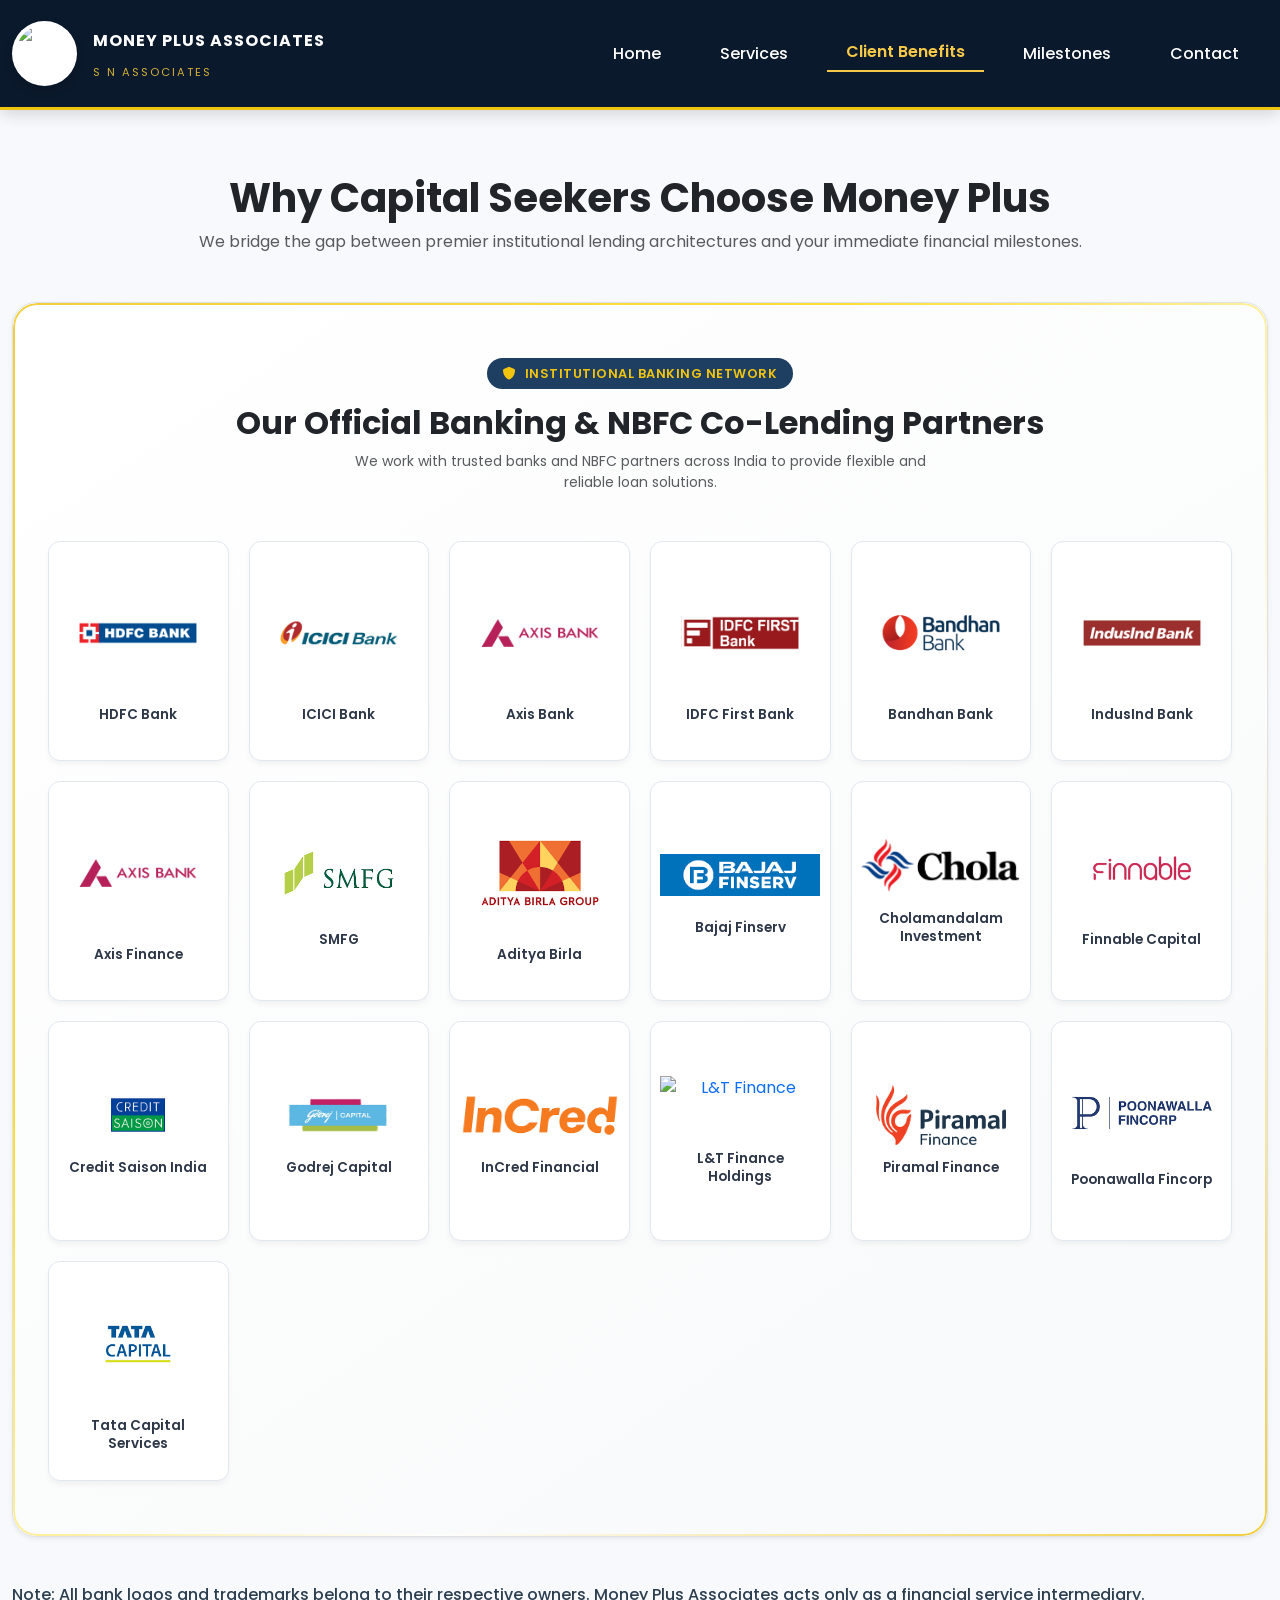
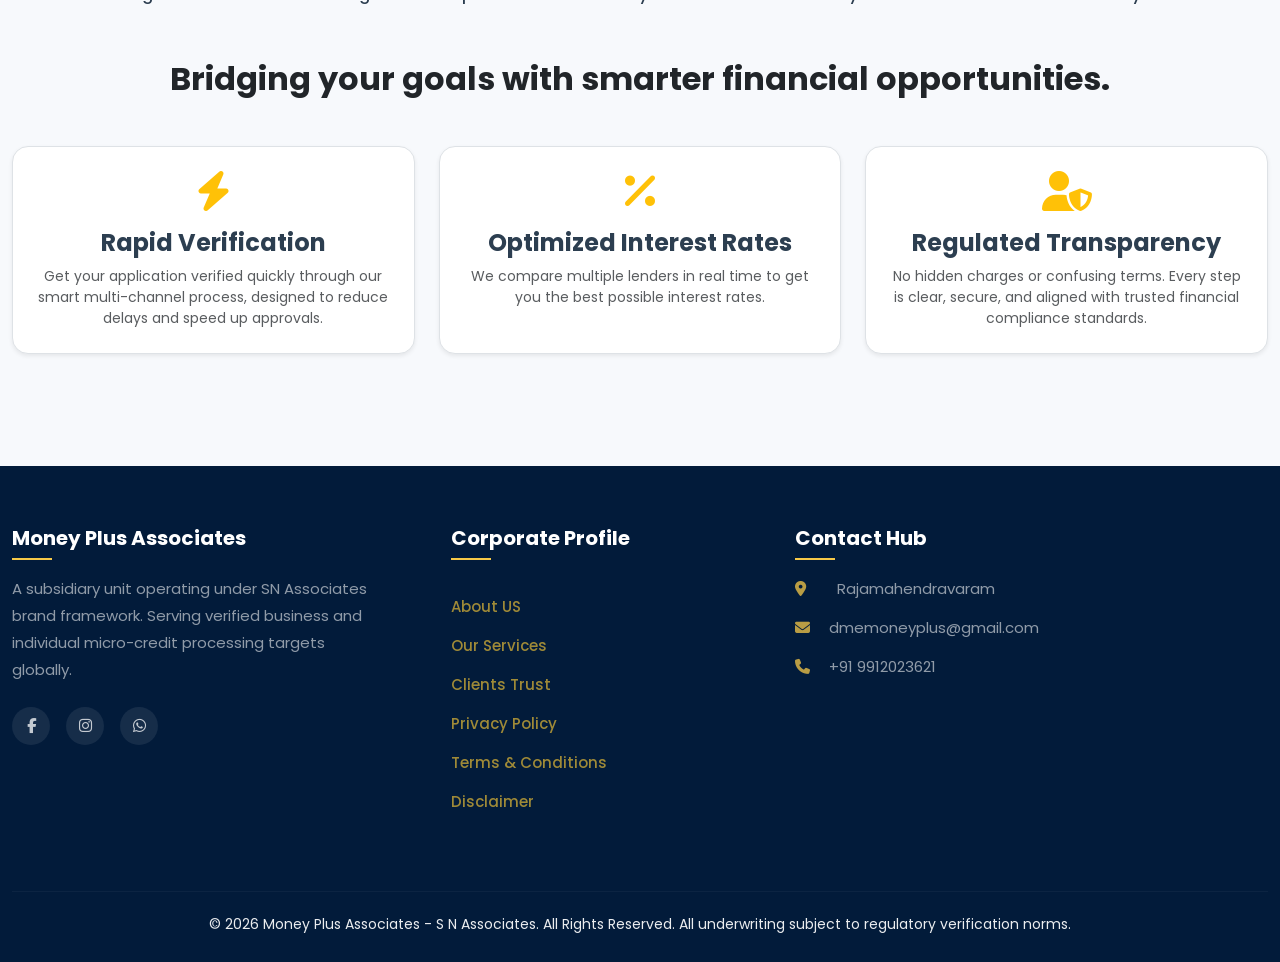
==== templates/benefits.html @ 30d873a8 "Update benefits.html" ====
<!DOCTYPE html>
<html lang="en">
<head>
    <meta charset="UTF-8">
    <meta name="viewport" content="width=device-width, initial-scale=1.0">
    <title>Client Benefits & Banking Partners | Money Plus Associates</title>
    <link href="https://fonts.googleapis.com/css2?family=Poppins:wght@300;400;500;600;700&display=swap" rel="stylesheet">
    <link rel="stylesheet" href="https://cdnjs.cloudflare.com/ajax/libs/font-awesome/6.4.0/css/all.min.css">
    <link href="https://cdn.jsdelivr.net/npm/bootstrap@5.3.0/dist/css/bootstrap.min.css" rel="stylesheet">
    <link rel="stylesheet" href="/static/css/style.css">
    <style>

        .partner-logo {
            width: 160px;
            height: 60px;
            object-fit: contain;
            margin-bottom: 14px;
        }
        .partner-card{
            background:#fff;
            border-radius:18px;
            padding:25px 15px;
            text-align:center;
            transition:0.3s;
            height:220px;
        
            display:flex;
            align-items:center;
            justify-content:center;
        }
        
        .partner-card a{
            text-decoration:none;
            width:100%;
            height:100%;
        
            display:flex;
            flex-direction:column;
            align-items:center;
            justify-content:center;
        }
        /* SMALL LOGOS VISIBILITY BOOST */
        .partner-logo-small {
            width: 2000px;
            height: 110px;
            object-fit: contain;
            object-position: center;
            margin-bottom: 18px;
            transform: scale(1.18);
        }
        .partner-logo-mid {
            width: 160px;
            height: 80px;
            object-fit: contain;
            object-position: center;
            margin-bottom: 18px;
            transform: scale(1.18);
        }
        /* Extra hover for small logos */
        .partner-card:hover .partner-logo-mid {
            transform: scale(1.25);
        }

        /* Extra hover for small logos */
        .partner-card:hover .partner-logo-small {
            transform: scale(1.25);
        }

        .partner-card:hover .partner-logo {
            transform: scale(1.05);
        }
        
        .partner-section {
            background: linear-gradient(145deg, #ffffff, #f8f9fa);
            border-radius: 24px;
            padding: 55px 35px;
        
            /* Highlight Border */
            border: 2px solid rgba(241, 196, 15, 0.45);
        
            /* Premium Shadow */
            box-shadow:
                0 10px 30px rgba(0,0,0,0.06),
                0 0 0 4px rgba(241, 196, 15, 0.08);
        
            position: relative;
            overflow: hidden;
        
            transition: all 0.4s ease;
        }
        .partner-section::before {
            content: "";
            position: absolute;
            inset: 0;
            border-radius: 24px;
            padding: 2px;
        
            background: linear-gradient(
                135deg,
                #F1C40F,
                #ffd700,
                #ffffff,
                #F1C40F
            );
        
            -webkit-mask:
                linear-gradient(#fff 0 0) content-box,
                linear-gradient(#fff 0 0);
        
            -webkit-mask-composite: xor;
            mask-composite: exclude;
        
            opacity: 0.8;
            pointer-events: none;
        }
        
        .partner-grid {
            display: grid;
            grid-template-columns: repeat(auto-fill, minmax(180px, 1fr));
            gap: 20px;
        }
        .partner-card {
            background: #ffffff;
            border: 1px solid #e2e8f0;
            border-radius: 12px;
            padding: 20px 15px;
            text-align: center;
            box-shadow: 0 4px 6px -1px rgba(0,0,0,0.05);
            transition: all 0.3s ease;
            display: flex;
            flex-direction: column;
            align-items: center;
            justify-content: center;
            min-height: 130px;
        }
        .partner-section:hover {
            transform: translateY(-2px);
        
            box-shadow:
                0 16px 40px rgba(0,0,0,0.08),
                0 0 25px rgba(241, 196, 15, 0.25);
        
            border-color: #F1C40F;
        }
        .partner-card:hover {
            transform: translateY(-5px);
            box-shadow: 0 10px 15px -3px rgba(0,0,0,0.1);
            border-color: #F1C40F;
        }
        .partner-logo-placeholder {
            width: 45px;
            height: 45px;
            background: rgba(30, 62, 98, 0.08);
            color: #1E3E62;
            border-radius: 50%;
            display: flex;
            align-items: center;
            justify-content: center;
            font-size: 1.2rem;
            margin-bottom: 10px;
            font-weight: 700;
        }
        .partner-name {
            font-size: 0.85rem;
            font-weight: 600;
            color: #2d3748;
            margin: 0;
            line-height: 1.3;
        }
        .trust-badge-top {
            background: #1E3E62;
            color: #F1C40F;
            font-size: 0.8rem;
            font-weight: 600;
            padding: 6px 16px;
            border-radius: 20px;
            display: inline-block;
            margin-bottom: 15px;
            letter-spacing: 0.5px;
        }
    </style>
</head>
<body>

    <nav class="navbar navbar-expand-lg navbar-dark sticky-top py-3">
        <div class="container">
            <a class="navbar-brand d-flex align-items-center gap-3" href="/">

    <img src="https://i.postimg.cc/0Qn31QPC/LOGO-WATER-MARK-111.png"
         alt="Money Plus Associates Logo"
         class="brand-logo">

    <div>
        <span class="brand-main">MONEY PLUS ASSOCIATES</span><br>
        <span class="brand-sub">S N ASSOCIATES</span>
    </div>

</a>
            <button class="navbar-toggler" type="button" data-bs-toggle="collapse" data-bs-target="#navbarNav">
                <span class="navbar-toggler-icon"></span>
            </button>
            <div class="collapse navbar-collapse" id="navbarNav">
                <ul class="navbar-nav ms-auto">
                    <li class="nav-item"><a class="nav-link" href="/">Home</a></li>
                    <li class="nav-item"><a class="nav-link" href="/loans">Services</a></li>
                    <li class="nav-item"><a class="nav-link active" href="/benefits">Client Benefits</a></li>
                    <li class="nav-item"><a class="nav-link" href="/history">Milestones</a></li>
                    <li class="nav-item"><a class="nav-link " href="/contact">Contact</a></li>
                </ul>
            </div>
        </div>
    </nav>

    <main class="container my-5 py-3">
        <div class="text-center mb-5">
            <h1 class="fw-bold text-dark">Why Capital Seekers Choose Money Plus</h1>
            <p class="text-muted max-w-2xl mx-auto">We bridge the gap between premier institutional lending architectures and your immediate financial milestones.</p>
        </div>



        <section class="partner-section text-center my-5 shadow-sm border">
    <div class="trust-badge-top text-uppercase">
        <i class="fas fa-shield me-2"></i>Institutional Banking Network
    </div>

    <h2 class="fw-bold text-dark mb-2">
        Our Official Banking & NBFC Co-Lending Partners
    </h2>

    <p class="text-muted small mb-5 mx-auto" style="max-width: 600px;">
        We work with trusted banks and NBFC partners across India to provide flexible and reliable loan solutions.
    </p>

    <div class="partner-grid">

        <!-- HDFC -->
        <div class="partner-card">
            <a href="https://www.hdfcbank.com/" target="_blank">
                <img src="/static/images/banks/hdfc_logo.png" class="partner-logo-small" alt="HDFC Bank">
                <p class="partner-name">HDFC Bank</p>
            </a>
        </div>

        <!-- ICICI -->
        <div class="partner-card">
            <a href="https://ilens.icici.bank.in/login/" target="_blank">
                <img src="/static/images/banks/icici_logo.png" class="partner-logo-small" alt="ICICI Bank">
                <p class="partner-name">ICICI Bank</p>
            </a>
        </div>

        <!-- Axis Bank -->
        <div class="partner-card">
            <a href="https://www.axisbank.com/" target="_blank">
                <img src="/static/images/banks/axis_logo.png" class="partner-logo-small" alt="Axis Bank">
                <p class="partner-name">Axis Bank</p>
            </a>
        </div>

        <!-- IDFC -->
        <div class="partner-card">
            <a href="https://www.idfcfirstbank.com/" target="_blank">
                <img src="/static/images/banks/idfc_logo.png" class="partner-logo-small" alt="IDFC First Bank">
                <p class="partner-name">IDFC First Bank</p>
            </a>
        </div>

        <!-- Bandhan -->
        <div class="partner-card">
            <a href="https://bandhanbank.com/" target="_blank">
                <img src="/static/images/banks/bandhan_logo.png" class="partner-logo-small" alt="Bandhan Bank">
                <p class="partner-name">Bandhan Bank</p>
            </a>
        </div>

        <!-- IndusInd -->
        <div class="partner-card">
            <a href="https://www.indusind.com/" target="_blank">
                <img src="/static/images/banks/indusind_logo.png" class="partner-logo-small" alt="IndusInd Bank">
                <p class="partner-name">IndusInd Bank</p>
            </a>
        </div>

        <!-- Axis Finance -->
        <div class="partner-card">
            <a href="https://www.axisfinance.in/" target="_blank">
                <img src="/static/images/banks/axis_logo.png" class="partner-logo-small" alt="Axis Finance">
                <p class="partner-name">Axis Finance</p>
            </a>
        </div>

        <!-- SMFG -->
        <div class="partner-card">
            <a href="https://www.smfgindiacredit.com/" target="_blank">
                <img src="/static/images/banks/smfg_logo.png" class="partner-logo-mid" alt="SMFG">
                <p class="partner-name">SMFG</p>
            </a>
        </div>

        <!-- Aditya Birla -->
        <div class="partner-card">
            <a href="https://finance.adityabirlacapital.com/" target="_blank">
                <img src="/static/images/banks/aditya_birla_logo.png" class="partner-logo-small" alt="Aditya Birla">
                <p class="partner-name">Aditya Birla</p>
            </a>
        </div>

        <!-- Bajaj -->
        <div class="partner-card">
            <a href="https://www.bajajfinserv.in/" target="_blank">
                <img src="/static/images/banks/bajaj_logo.png" class="partner-logo" alt="Bajaj Finserv">
                <p class="partner-name">Bajaj Finserv</p>
            </a>
        </div>

        <!-- Cholamandalam -->
        <div class="partner-card">
            <a href="https://www.cholamandalam.com/" target="_blank">
                <img src="/static/images/banks/chola_logo.png" class="partner-logo" alt="Cholamandalam">
                <p class="partner-name">Cholamandalam Investment</p>
            </a>
        </div>

        <!-- Finnable -->
        <div class="partner-card">
            <a href="https://www.finnable.com/" target="_blank">
                <img src="/static/images/banks/finnable_logo.png" class="partner-logo-mid" alt="Finnable">
                <p class="partner-name">Finnable Capital</p>
            </a>
        </div>

        <!-- Credit Saison -->
        <div class="partner-card">
            <a href="https://www.creditsaison.in/" target="_blank">
                <img src="/static/images/banks/credit_saison_logo.png" class="partner-logo" alt="Credit Saison">
                <p class="partner-name">Credit Saison India</p>
            </a>
        </div>

        <!-- Godrej -->
        <div class="partner-card">
            <a href="https://godrejcapital.com/" target="_blank">
                <img src="/static/images/banks/godrej_logo.png" class="partner-logo" alt="Godrej Capital">
                <p class="partner-name">Godrej Capital</p>
            </a>
        </div>

        <!-- InCred -->
        <div class="partner-card">
            <a href="https://www.incred.com/" target="_blank">
                <img src="/static/images/banks/incred_logo.png" class="partner-logo" alt="InCred">
                <p class="partner-name">InCred Financial</p>
            </a>
        </div>

        <!-- L&T Finance -->
        <div class="partner-card">
            <a href="https://www.ltfs.com/" target="_blank">
                <img src="/static/images/banks/lt_finance_logo.png" class="partner-logo" alt="L&T Finance">
                <p class="partner-name">L&T Finance Holdings</p>
            </a>
        </div>

        <!-- Piramal -->
        <div class="partner-card">
            <a href="https://www.piramalfinance.com/" target="_blank">
                <img src="/static/images/banks/piramal.png" class="partner-logo" alt="Piramal Finance">
                <p class="partner-name">Piramal Finance</p>
            </a>
        </div>

        <!-- Poonawalla -->
        <div class="partner-card">
            <a href="https://poonawallafincorp.com/" target="_blank">
                <img src="/static/images/banks/poonawala_logo.png" class="partner-logo-mid" alt="Poonawalla Fincorp">
                <p class="partner-name">Poonawalla Fincorp</p>
            </a>
        </div>

        <!-- Tata Capital -->
        <div class="partner-card">
            <a href="https://www.tatacapital.com/" target="_blank">
                <img src="/static/images/banks/tata_capital_logo.png" class="partner-logo-small" alt="Tata Capital">
                <p class="partner-name">Tata Capital Services</p>
            </a>
        </div>

    </div>
</section>
        <h6 class="bank-disclaimer">
            Note: All bank logos and trademarks belong to their respective owners.
            Money Plus Associates acts only as a financial service intermediary.
        </h6>
        <br><br>
        <div class="text-center mb-5">
           
            <h2 class="fw-bold text-dark mb-2">Bridging your goals with smarter financial opportunities.</h2>
        </div>

        <div class="row g-4 mb-5 text-center">
            <div class="col-md-4">
                <div class="p-4 bg-white border rounded-4 shadow-sm h-100">
                    <div class="text-warning mb-3"><i class="fas fa-bolt fs-1"></i></div>
                    <h4 class="fw-bold">Rapid Verification</h4>
                    <p class="text-muted small m-0">Get your application verified quickly through our smart multi-channel process, designed to reduce delays and speed up approvals.</p>
                </div>
            </div>
            <div class="col-md-4">
                <div class="p-4 bg-white border rounded-4 shadow-sm h-100">
                    <div class="text-warning mb-3"><i class="fas fa-percent fs-1"></i></div>
                    <h4 class="fw-bold">Optimized Interest Rates</h4>
                    <p class="text-muted small m-0">We compare multiple lenders in real time to get you the best possible interest rates.</p>
                </div>
            </div>
            <div class="col-md-4">
                <div class="p-4 bg-white border rounded-4 shadow-sm h-100">
                    <div class="text-warning mb-3"><i class="fas fa-user-shield fs-1"></i></div>
                    <h4 class="fw-bold">Regulated Transparency</h4>
                    <p class="text-muted small m-0">No hidden charges or confusing terms. Every step is clear, secure, and aligned with trusted financial compliance standards.</p>
                </div>
            </div>
        </div>
        
    </main>
 <footer class="footer-premium">
    <div class="container">
        <div class="row g-4 mb-5">

            <!-- Column 1 -->
            <div class="col-lg-4 col-md-6 pe-lg-5">
                <h5 class="footer-heading">Money Plus Associates</h5>

                <p class="small opacity-75 mb-4">
                    A subsidiary unit operating under SN Associates brand framework.
                    Serving verified business and individual micro-credit processing targets globally.
                </p>

                <div class="d-flex gap-3 social-icons">
                    <a href="https://www.facebook.com/share/1aozrGBt6L/">
                        <i class="fab fa-facebook-f text-white opacity-75"></i>
                    </a>

                    <a href="https://www.instagram.com/moneyplusassociates?igsh=MXdpdmtqbTlqbGEzaw==">
                        <i class="fa-brands fa-instagram text-white opacity-75"></i>
                    </a>

                    <a href="https://wa.me/919912023621">
                        <i class="fa-brands fa-whatsapp text-white opacity-75"></i>
                    </a>
                </div>
            </div>

            <!-- Column 2 -->
            <div class="col-lg-3 col-md-6 px-lg-4 footer-links">
                <h5 class="footer-heading">Corporate Profile</h5>

                <ul class="list-unstyled text-white opacity-75 small">
                    <li><a href="/history">About US</a></li>
                    <li><a href="/loans">Our Services</a></li>
                    <li><a href="/benefits">Clients Trust</a></li>
                    <li><a href="/privacy-policy">Privacy Policy</a></li>
                    <li><a href="/terms-and-conditions">Terms & Conditions</a></li>
                    <li><a href="/disclaimer">Disclaimer</a></li>
                </ul>
            </div>

            <!-- Column 3 -->
            <div class="col-lg-3 col-md-6 ps-lg-5">
                <h5 class="footer-heading">Contact Hub</h5>

                <ul class="list-unstyled text-white opacity-75 small">
                    <li>
                        <i class="fas fa-location-dot me-3"></i>
                    
                        <a href="https://www.google.com/maps/@17.0269643,81.7991554,3a,75y,14.45h,90t/data=!3m7!1e1!3m5!1sVUqX13vWYnY11ZoN9_nNHw!2e0!6shttps:%2F%2Fstreetviewpixels-pa.googleapis.com%2Fv1%2Fthumbnail%3Fcb_client%3Dmaps_sv.tactile%26w%3D900%26h%3D600%26pitch%3D0%26panoid%3DVUqX13vWYnY11ZoN9_nNHw%26yaw%3D14.446147!7i16384!8i8192!18m1!1e1?entry=ttu&g_ep=EgoyMDI2MDUyMC4wIKXMDSoASAFQAw%3D%3D"
                           target="_blank">
                    
                            Rajamahendravaram
                        </a>
                    </li>

                    <li>
                        <i class="fas fa-envelope me-2 text-gold"></i>
                        dmemoneyplus@gmail.com
                    </li>

                    <li>
                        <i class="fas fa-phone me-2 text-gold"></i>
                        +91 9912023621
                    </li>
                </ul>
            </div>

        </div>

        <hr class="footer-divider">

        <div class="footer-copyright">
            &copy; 2026 Money Plus Associates - S N Associates.
            All Rights Reserved. All underwriting subject to regulatory verification norms.
        </div>
    </div>
</footer>
<script src="https://cdn.jsdelivr.net/npm/bootstrap@5.3.0/dist/js/bootstrap.bundle.min.js"></script>
</body>
</html>
---- static/css/style.css ----
/* ==========================================
MONEY PLUS ASSOCIATES - PREMIUM FINANCIAL STYLES
========================================== */

:root {
    --primary-deep: #0B192C;    /* Trustworthy Deep Corporate Blue */
    --secondary-blue: #1E3E62;  /* Classic Royal Financial Accent */
    --accent-gold: #F1C40F;     /* premium gold accent colors */
    --light-bg: #F8F9FA;
    --text-dark: #2C3E50;
    --text-muted: #7F8C8D;
}

body {
    font-family: 'Poppins', sans-serif;
    background-color: var(--light-bg);
    color: var(--text-dark);
}

.brand-logo{
    width:65px;
    height:65px;
    object-fit:contain;
    border-radius:50%;
    background:white;
    padding:4px;
    box-shadow:0 4px 10px rgba(0,0,0,0.15);
}

/* TOP TICKER BAR */
.mission-bar {
    background: linear-gradient(90deg, var(--primary-deep), var(--secondary-blue));
    color: #ffffff;
    font-weight: 600;
    letter-spacing: 1.5px;
    font-size: 0.85rem;
    text-transform: uppercase;
}

/* NAVIGATION */
.navbar {
    background-color: var(--primary-deep) !important;
    border-bottom: 3px solid var(--accent-gold);
    box-shadow: 0 4px 15px rgba(0,0,0,0.15);
}
.brand-main{
    font-size:1rem;
    font-weight:700;
    letter-spacing:1px;
    color:white;
}

.brand-sub{
    font-size:0.7rem;
    color:#d4af37;
    letter-spacing:2px;
}
.nav-link {
    font-weight: 500;
    color: rgba(255,255,255,0.85) !important;
    transition: all 0.3s ease;
    padding: 0.5rem 1.2rem !important;
}
.nav-link:hover, .nav-link.active {
    color: var(--accent-gold) !important;
    transform: translateY(-2px);
}
/* MOBILE NAVBAR FIX */
.navbar-toggler {
    border: 2px solid rgba(255, 255, 255, 0.6) !important;
    padding: 6px 10px;
    border-radius: 10px;
    box-shadow: none !important;
}

.navbar-toggler:focus {
    box-shadow: none !important;
}

.navbar-toggler-icon {
    filter: brightness(0) invert(1);
}

/* Prevent navbar overlap */
.navbar .container {
    position: relative;
    z-index: 999;
}

/* Mobile spacing */
@media (max-width: 991px) {

    .navbar-brand {
        max-width: 80%;
    }

    .brand-main {
        font-size: 14px;
    }

    .brand-sub {
        font-size: 9px;
        letter-spacing: 3px;
    }

    .brand-logo {
        width: 50px;
        height: 50px;
    }

    .navbar-collapse {
        background: #041b3d;
        margin-top: 15px;
        padding: 20px;
        border-top: 2px solid #d4af37;
        border-radius: 0 0 18px 18px;
    }

    .navbar-nav .nav-link {
        padding: 12px 0;
        border-bottom: 1px solid rgba(255,255,255,0.08);
    }

    .btn-premium {
        width: 100%;
        margin-top: 15px;
    }
}

.premium-quote-card{
    position: relative;
    background: rgba(3, 20, 45, 0.75);
    border: 1.5px solid rgba(255, 193, 7, 0.7);
    border-radius: 24px;
    padding: 35px 40px;
    overflow: hidden;
    backdrop-filter: blur(12px);
    box-shadow:
        0 10px 35px rgba(0,0,0,0.35),
        0 0 25px rgba(255, 193, 7, 0.08);
    max-width: 760px;
    animation: quoteFade 1s ease;
}

.quote-top-glow{
    position: absolute;
    top: -2px;
    left: 50%;
    transform: translateX(-50%);
    width: 120px;
    height: 4px;
    background: linear-gradient(to right, transparent, #ffd54f, transparent);
    border-radius: 50px;
    box-shadow: 0 0 15px #ffd54f;
}

.quote-symbol{
    min-width: 85px;
    height: 85px;
    border-radius: 20px;
    background: rgba(255, 193, 7, 0.08);
    display: flex;
    align-items: center;
    justify-content: center;
    border: 1px solid rgba(255, 193, 7, 0.35);
}

.quote-symbol i{
    font-size: 42px;
    color: #f7c948;
}

.premium-quote-text{
    font-size: 2rem;
    line-height: 1.45;
    font-weight: 700;
    color: #ffffff;
    margin-bottom: 18px;
}

.premium-quote-text span{
    color: #f7c948;
}

.quote-divider{
    width: 100%;
    height: 1px;
    background: linear-gradient(to right, #f7c948, transparent);
    margin-bottom: 22px;
}

.quote-footer p{
    color: rgba(255,255,255,0.82);
    font-size: 1rem;
    line-height: 1.7;
}

.growth-icon{
    min-width: 60px;
    height: 60px;
    border-radius: 18px;
    background: rgba(255, 193, 7, 0.08);
    border: 1.5px solid rgba(255, 193, 7, 0.45);
    display: flex;
    align-items: center;
    justify-content: center;
    color: #f7c948;
    font-size: 24px;
    box-shadow:
        0 0 18px rgba(255, 193, 7, 0.18),
        inset 0 0 12px rgba(255, 193, 7, 0.05);
}

.growth-icon i{
    transform: rotate(-5deg);
}

.milestone-hero-section{
    background: #f7f9fc;
    padding-bottom: 80px;
}

.section-badge{
    color: #d4a017;
    font-weight: 600;
    letter-spacing: 1px;
    position: relative;
}

.milestone-main-title{
    font-size: 3.4rem;
    font-weight: 700;
    color: #081f3f;
    line-height: 1.3;
}

.milestone-main-title span{
    color: #d4a017;
}

.milestone-subtext{
    max-width: 760px;
    color: #5c6675;
    font-size: 1.1rem;
    line-height: 1.9;
}
.premium-box:hover{
    transform: translateY(-5px);
    transition: 0.3s ease;
}

.box-header{
    display:flex;
    align-items:center;
    gap:18px;
    margin-bottom:35px;
}

.box-header i{
    width:70px;
    height:70px;
    background:#041b45;
    color:#f4b400;
    border-radius:20px;
    display:flex;
    align-items:center;
    justify-content:center;
    font-size:28px;
}

.box-header h4{
    font-size:36px;
    font-weight:700;
    color:#041b45;
}
/* ==========================================
   PREMIUM FULL BORDER CONTAINERS
========================================== */

.premium-box{
    position: relative;
    background: #ffffff;

    /* FULL NAVY BORDER */
    border: 3px solid #081f3f !important;

    border-radius: 28px;
    padding: 38px;

    /* PREMIUM DEPTH */
    box-shadow:
        0 10px 30px rgba(8,31,63,0.08),
        0 2px 10px rgba(0,0,0,0.03);

    transition: all 0.35s ease;

    overflow: hidden;
}

/* GOLD INNER BORDER EFFECT */
.premium-box::after{
    content: "";
    position: absolute;

    top: 10px;
    left: 10px;
    right: 10px;
    bottom: 10px;

    border: 1px solid rgba(247,201,72,0.22);

    border-radius: 22px;

    pointer-events: none;
}

/* PREMIUM HOVER */
.premium-box:hover{

    transform: translateY(-8px);

    border-color: #0b2f63 !important;

    box-shadow:
        0 18px 45px rgba(8,31,63,0.16),
        0 8px 18px rgba(0,0,0,0.06);
}
.row.g-5,
.row.gx-5{
    align-items: stretch;
}
.premium-box:hover{
    transform: translateY(-8px);

    border-color: #0b2f63 !important;

    box-shadow:
        0 0 0 4px rgba(8,31,63,0.05),
        0 20px 50px rgba(8,31,63,0.18);
}
.box-header{
    display:flex;
    align-items:center;
    gap:15px;
    margin-bottom:30px;
}

.box-header i{
    width:60px;
    height:60px;
    border-radius:18px;
    background:#081f3f;
    color:#f7c948;
    display:flex;
    align-items:center;
    justify-content:center;
    font-size:24px;
}

.box-header h4{
    font-weight:700;
    color:#081f3f;
    margin:0;
}

.stats-grid{
    display:grid;
    grid-template-columns:repeat(2,1fr);
    gap:20px;
}

.stat-card{
    background:#f8fbff;
    border-radius:20px;
    padding:25px;
    text-align:center;
    transition:.3s;
}

.stat-card:hover{
    background:#081f3f;
    transform:scale(1.03);
}

.stat-card:hover h3,
.stat-card:hover p,
.stat-card:hover i{
    color:#fff;
}

.stat-card i{
    font-size:28px;
    color:#d4a017;
    margin-bottom:15px;
}

.stat-card h3{
    font-weight:700;
    color:#081f3f;
}

.goal-item{
    display:flex;
    align-items:center;
    gap:20px;
    padding:20px 0;
    border-bottom:1px solid #eee;
}

.goal-icon{
    width:65px;
    height:65px;
    border-radius:18px;
    display:flex;
    align-items:center;
    justify-content:center;
    color:#fff;
    font-size:22px;
}

.blue{background:#3b82f6;}
.gold{background:#f7b500;}
.green{background:#22c55e;}
.purple{background:#9333ea;}
.pink{background:#ec4899;}
.orange{background:#f97316;}

.focus-grid{
    display:grid;
    grid-template-columns:1fr 1fr;
    gap:30px;
}

.focus-title{
    color:#d4a017;
    font-weight:700;
    margin-bottom:20px;
}

.focus-list li{
    margin-bottom:15px;
    color:#4c5665;
}

.growth-banner{
    margin-top:30px;
    background:linear-gradient(135deg,#081f3f,#0f2e5c);
    border-radius:22px;
    padding:25px;
    text-align:center;
    color:#fff;
}

.team-member{
    display:flex;
    align-items:center;
    gap:20px;
    padding:22px 0;
    border-bottom:1px solid #eee;
}

.team-avatar{
    width:65px;
    height:65px;
    border-radius:50%;
    background:#081f3f;
    color:#fff;
    display:flex;
    align-items:center;
    justify-content:center;
    font-size:22px;
}

.bottom-feature-box{
    background:linear-gradient(135deg,#081f3f,#0b2f63);
    border-radius:30px;
    padding:40px;
    display:grid;
    grid-template-columns:repeat(4,1fr);
    gap:25px;
}

.feature-item{
    display:flex;
    gap:15px;
    align-items:flex-start;
    border-right:1px solid rgba(255,255,255,0.15);
    padding-right:20px;
}

.feature-item i{
    font-size:28px;
    color:#f7c948;
}

.feature-item h5{
    color:#fff;
    font-weight:600;
}

.feature-item p{
    color:rgba(255,255,255,0.7);
    margin:0;
}

/* ==========================================
   TOP ACHIEVEMENT STRIP
========================================== */

.achievement-strip{
    display: grid;
    grid-template-columns: repeat(5,1fr);
    gap: 22px;
    margin-top: 45px;
    margin-bottom: 60px;
}

.achievement-card{
    background: #ffffff;
    border: 1px solid rgba(212,160,23,0.25);
    border-radius: 20px;
    padding: 18px 20px;
    display: flex;
    align-items: center;
    gap: 15px;
    transition: 0.3s ease;
    box-shadow: 0 8px 20px rgba(0,0,0,0.04);
}

.achievement-card:hover{
    transform: translateY(-5px);
    box-shadow: 0 15px 30px rgba(0,0,0,0.08);
}

.achievement-icon{
    width: 58px;
    height: 58px;
    background: #081f3f;
    border-radius: 16px;
    display: flex;
    align-items: center;
    justify-content: center;
    color: #f7c948;
    font-size: 22px;
    flex-shrink: 0;
}

.achievement-card h5{
    margin: 0;
    font-size: 1.15rem;
    font-weight: 700;
    color: #081f3f;
}

.achievement-card p{
    margin: 2px 0 0;
    color: #5c6675;
    font-size: 0.88rem;
    line-height: 1.4;
}

/* MOBILE RESPONSIVE */

@media(max-width:991px){

    .achievement-strip{
        grid-template-columns: repeat(2,1fr);
    }

}

@media(max-width:576px){

    .achievement-strip{
        grid-template-columns: 1fr;
    }

}

@media(max-width:991px){

    .milestone-main-title{
        font-size:2.5rem;
    }

    .stats-grid,
    .focus-grid,
    .bottom-feature-box{
        grid-template-columns:1fr;
    }

    .feature-item{
        border-right:none;
        border-bottom:1px solid rgba(255,255,255,0.1);
        padding-bottom:20px;
    }

}

@keyframes quoteFade{
    from{
        opacity: 0;
        transform: translateY(25px);
    }
    to{
        opacity: 1;
        transform: translateY(0);
    }
}

/* Mobile Responsive */
@media(max-width:768px){

    .premium-quote-card{
        padding: 25px;
    }

    .premium-quote-text{
        font-size: 1.45rem;
    }

    .quote-symbol{
        min-width: 65px;
        height: 65px;
    }

    .quote-symbol i{
        font-size: 28px;
    }

}
.service-quote{
    margin-top: 40px;
    text-align: center;
    font-size: 1.6rem;
    font-weight: 700;
    color: #081f3f;
    font-style: italic;
    line-height: 1.6;
}

.service-quote span{
    color: #d4a017;
}

/* HERO HERO BANNER */
.hero-banner {
    background: linear-gradient(rgba(11, 25, 44, 0.9), rgba(30, 62, 98, 0.85)), 
                url('https://images.unsplash.com/photo-1454165804606-c3d57bc86b40?auto=format&fit=crop&w=1920&q=80') center/cover no-repeat;
    color: #ffffff;
    padding: 100px 0;
    border-bottom: 5px solid var(--accent-gold);
}
.hero-title {
    font-weight: 700;
    font-size: 2.8rem;
    line-height: 1.3;
}
.hero-subtitle {
    color: var(--accent-gold);
    font-weight: 600;
    letter-spacing: 1px;
}
/* LEAD FORM CARDS */
.lead-form-card{
    background: rgba(255,255,255,0.95);
    padding: 35px;
    border-radius: 20px;
    box-shadow: 0 10px 35px rgba(0,0,0,0.25);
    backdrop-filter: blur(10px);

    opacity: 0;
    transform: translateY(30px);
    visibility: hidden;

    transition: all 0.4s ease;
}
.lead-form-card h3{
    color:#0b1f3a;
}

.lead-form-card.active{
    opacity: 1;
    transform: translateY(0);
    visibility: visible;
}

.lead-input{
    height: 55px;
    border-radius: 12px;
    border: 1px solid #dcdcdc;
    padding-left: 15px;
    font-size: 15px;
}

.lead-input:focus{
    box-shadow: none;
    border-color: #f4c400;
}
/* PREMIUM FINANCIAL CARDS */
.financial-card {
    background: #ffffff;
    border: none;
    border-radius: 12px; 
    box-shadow: 0 10px 30px rgba(0, 0, 0, 0.05);
    transition: all 0.3s cubic-bezier(0.25, 0.8, 0.25, 1);
    overflow: hidden;
    border-top: 4px solid var(--secondary-blue);
}
.financial-card:hover {
    transform: translateY(-10px);
    box-shadow: 0 15px 35px rgba(0, 0, 0, 0.12);
    border-top-color: var(--accent-gold);
}
.card-icon-wrap {
    width: 70px;
    height: 70px;
    background: rgba(30, 62, 98, 0.1);
    color: var(--secondary-blue);
    border-radius: 50%;
    display: flex;
    align-items: center;
    justify-content: center;
    margin: 0 auto 20px;
    font-size: 1.8rem;
    transition: all 0.3s ease;
}
.financial-card:hover .card-icon-wrap {
    background: var(--accent-gold);
    color: var(--primary-deep);
}

/* LOAN PROCESS FLOW */
.process-step {
    position: relative;
    text-align: center;
    padding: 20px;
}
.step-number {
    width: 50px;
    height: 50px;
    background: var(--primary-deep);
    color: var(--accent-gold);
    font-weight: 700;
    font-size: 1.3rem;
    border-radius: 50%;
    display: flex;
    align-items: center;
    justify-content: center;
    margin: 0 auto 15px;
    border: 3px solid #fff;
    box-shadow: 0 4px 10px rgba(0,0,0,0.1);
}

/* BUTTONS */
.btn-premium {
    background: var(--accent-gold);
    color: var(--primary-deep);
    font-weight: 700;
    border: 2px solid var(--accent-gold);
    padding: 0.75rem 2rem;
    border-radius: 30px;
    text-transform: uppercase;
    letter-spacing: 0.5px;
    transition: all 0.3s ease;
}
.btn-premium:hover {
    background: transparent;
    color: var(--accent-gold);
}
.btn-premium-outline {
    background: transparent;
    color: #ffffff;
    font-weight: 600;
    border: 2px solid #ffffff;
    padding: 0.75rem 2rem;
    border-radius: 30px;
    transition: all 0.3s ease;
}
.btn-premium-outline:hover {
    background: #ffffff;
    color: var(--primary-deep);
}

/* ==========================================
   PREMIUM MOBILE FOOTER FIX
========================================== */

.footer-premium{
    background: #021b3a;
    padding:60px 0 25px;
    overflow:hidden;
}

.footer-heading{
    color:#ffffff;
    font-weight:700;
    margin-bottom:25px;
    position:relative;
}

.footer-heading::after{
    content:"";
    position:absolute;
    left:0;
    bottom:-10px;
    width:40px;
    height:2px;
    background:#f7c948;
}

.footer-premium p,
.footer-premium li,
.footer-premium a{
    color:rgba(255,255,255,0.75);
    font-size:15px;
    line-height:1.8;
    text-decoration:none;
}

.footer-links ul li{
    margin-bottom:8px;
}

.footer-links a:hover{
    color:#f7c948;
}

/* SOCIAL ICONS */

.social-icons a{
    width:38px;
    height:38px;
    border-radius:50%;
    background:rgba(255,255,255,0.08);
    display:flex;
    align-items:center;
    justify-content:center;
    transition:0.3s ease;
}

.social-icons a:hover{
    background:#f7c948;
    transform:translateY(-3px);
}

.social-icons a:hover i{
    color:#081f3f !important;
}

/* CONTACT ITEMS */

.footer-premium ul li{
    display:flex;
    align-items:flex-start;
    gap:10px;
    margin-bottom:12px;
    word-break:break-word;
}

.footer-premium ul li i{
    margin-top:6px;
    color:#f7c948;
    min-width:16px;
}
.footer-divider{
    border: 0;
    height: 1px;
    background: rgba(255,255,255,0.15);
    margin: 25px 0 20px;
}

.footer-copyright{
    text-align: center;
    color: rgba(255,255,255,0.92);
    font-size: 14px;
    line-height: 1.8;
    font-weight: 400;
}
/* MOBILE RESPONSIVE */

@media(max-width:768px){

    .footer-premium{
        text-align:left;
        padding:45px 0 20px;
    }

    .footer-premium .row{
        gap:35px;
    }

    .footer-heading{
        font-size:22px;
    }

    .footer-premium p,
    .footer-premium li,
    .footer-premium a{
        font-size:14px;
        line-height:1.7;
    }

    .social-icons{
        margin-top:20px;
    }

    .social-icons a{
        width:36px;
        height:36px;
    }

    .footer-premium hr{
        margin-top:10px;
    }

    .footer-premium .text-center{
        text-align:left !important;
        font-size:13px;
        line-height:1.7;
    }

    /* REMOVE LARGE DESKTOP SPACING */

    .pe-lg-5,
    .ps-lg-5,
    .px-lg-4{
        padding-left:12px !important;
        padding-right:12px !important;
    }

}
@media (max-width: 768px){

    .footer-premium{
        text-align:left;
        padding:50px 20px 20px;
    }

    .footer-premium .row{
        row-gap:40px;
    }

    .footer-heading{
        margin-bottom:18px;
    }

    .social-icons{
        margin-top:15px;
    }

    .footer-links ul{
        padding-left:0;
    }

}
/* ==========================================
   PROFESSIONAL GOOGLE FORM EMBED
========================================== */

.premium-badge{
    background: rgba(241, 196, 15, 0.12);
    color: #b88900;
    padding: 10px 18px;
    border-radius: 30px;
    font-size: 14px;
    font-weight: 600;
    display: inline-flex;
    align-items: center;
    border: 1px solid rgba(241, 196, 15, 0.3);
}

.lead-title{
    color: #0B192C;
    font-size: 2rem;
}

.lead-subtext{
    color: #6c757d;
    font-size: 15px;
    line-height: 1.7;
}

.form-embed-wrapper{
    overflow: hidden;
    border-radius: 18px;
    background: #ffffff;
    border: 1px solid rgba(0,0,0,0.06);
    box-shadow: inset 0 0 0 1px rgba(255,255,255,0.4);
}

.form-embed-wrapper iframe{
    display: block;
    border: none;
    width: 100%;
    background: #ffffff;
}

.secure-note{
    color: #7f8c8d;
    font-size: 14px;
    font-weight: 500;
}

/* MOBILE RESPONSIVE */

@media (max-width: 768px){

    .hero-title{
        font-size: 2rem;
        text-align: center;
    }

    .hero-subtitle,
    .lead{
        text-align: center;
    }

    .hero-banner{
        padding: 70px 0;
    }

    .lead-form-card{
        padding: 20px;
    }

    .lead-title{
        font-size: 1.6rem;
    }

    .form-embed-wrapper iframe{
        height: 700px;
    }

    .btn-premium,
    .btn-premium-outline{
        width: 100%;
        text-align: center;
    }
}


.premium-badge{
    background: rgba(241,196,15,0.15);
    color: #b88900;
    padding: 10px 18px;
    border-radius: 30px;
    font-size: 14px;
    font-weight: 600;
    display: inline-flex;
    align-items: center;
}

.lead-title{
    color: #0B192C;
}

.lead-subtext{
    color: #6c757d;
    font-size: 15px;
}

.form-embed-wrapper{
    overflow: hidden;
    border-radius: 18px;
    background: #fff;
}

.form-embed-wrapper iframe{
    border: none;
    display: block;
}

/* ==========================================
   CONTACT PAGE PREMIUM DESIGN
========================================== */

.contact-small-text{
    color: #6c757d;
    line-height: 1.8;
    font-size: 15px;
}

.contact-hero{
    background: #f5f5f5;
    padding-top: 70px;
    padding-bottom: 40px;
    text-align: center;
}

.social-contact-box{
    border-top: 1px solid #e9ecef;
    padding-top: 25px;
}

.social-btn{
    width: 55px;
    height: 55px;
    border-radius: 50%;
    display: flex;
    align-items: center;
    justify-content: center;
    text-decoration: none;
    color: white;
    font-size: 22px;
    transition: all 0.3s ease;
}

.social-btn:hover{
    transform: translateY(-5px) scale(1.05);
    color: white;
}

.instagram-btn{
    background: linear-gradient(45deg,#f09433,#dc2743,#cc2366,#bc1888);
}

.facebook-btn{
    background: #1877f2;
}

.whatsapp-btn{
    background: #25d366;
}

.contact-info-card,
.contact-form-card{
    background: #ffffff;
    border-radius: 24px;
    padding: 40px;
    box-shadow: 0 10px 35px rgba(0,0,0,0.08);
}

.contact-form-card iframe{
    border-radius: 16px;
}

.contact-info-item{
    display: flex;
    gap: 20px;
    margin-bottom: 30px;
    align-items: flex-start;
}

.contact-icon{
    width: 55px;
    height: 55px;
    background: rgba(241,196,15,0.15);
    color: #c79800;
    border-radius: 50%;
    display: flex;
    align-items: center;
    justify-content: center;
    font-size: 20px;
    flex-shrink: 0;
}

@media(max-width:768px){

    .contact-info-card,
    .contact-form-card{
        padding: 25px;
    }

}
 /* =========================
   SECTION SPACING
========================= */

.milestone-hero-section .row{
    margin-bottom: 70px;
}

.premium-box{
    margin-bottom: 10px;
}


/* =========================
   NAVBAR ACTIVE + HOVER
========================= */

.navbar .nav-link{
    color: #ffffff !important;
    font-weight: 500;
    margin: 0 10px;
    position: relative;
    transition: all 0.3s ease;
    padding-bottom: 8px;
}

/* GOLD HOVER */
.navbar .nav-link:hover{
    color: #f7c948 !important;
}

/* ACTIVE MENU */
.navbar .nav-link.active{
    color: #f7c948 !important;
    font-weight: 600;
}

/* ANIMATED UNDERLINE */
.navbar .nav-link::after{
    content: "";
    position: absolute;
    left: 0;
    bottom: 0;
    width: 0%;
    height: 2px;
    background: #f7c948;
    transition: width 0.35s ease;
}

/* SHOW UNDERLINE ON HOVER */
.navbar .nav-link:hover::after{
    width: 100%;
}

/* SHOW UNDERLINE ON ACTIVE */
.navbar .nav-link.active::after{
    width: 100%;
}


/* =========================
   PREMIUM SECTION SPACING
========================= */

.milestone-top{
    margin-bottom: 90px;
}

.bottom-feature-box{
    margin-top: 40px;
}

.growth-banner{
    margin-top: 40px;
}

.goal-item:last-child{
    border-bottom: none;
}

.team-member:last-child{
    padding-bottom: 0;
}


/* =========================
   PREMIUM HOVER EFFECTS
========================= */

.goal-item{
    transition: all 0.3s ease;
    border-radius: 18px;
    padding-left: 10px;
}

.goal-item:hover{
    background: #f8fbff;
    transform: translateX(8px);
}

.team-member{
    transition: all 0.3s ease;
    border-radius: 18px;
    padding-left: 10px;
}

.team-member:hover{
    background: #f8fbff;
    transform: translateX(8px);
}


/* =========================
   SMOOTH PAGE LOOK
========================= */

body{
    background: #f7f9fc;
    overflow-x: hidden;
}

.container{
    max-width: 1320px;
}

/* ==========================================================================
   ADD-ON: FINTECH PREMIUM BORDERS & CONTAINER LAYOUTS (REF: IMAGE 1 & 2)
   ========================================================================== */

/* 1. Global Section Background Alignment */
.milestone-hero-section {
    background-color: #f4f7fa !important; /* Slightly cool off-white background tint from Image 1 & 2 */
}

/* 2. Top Intro Header Card (Reference: Image 2 Layout Frame) */
.milestone-top {
    background: #ffffff;
    border: 1px solid #e2eaf4 !important; /* Extremely soft gray-blue border */
    border-radius: 20px;
    padding: 40px;
    box-shadow: 0 4px 20px rgba(8, 31, 63, 0.03) !important; /* Premium subtle elevation */
}

/* 3. Main Premium Box Containers (The Outer Wrappers for Scale & Impact, Sales Goals) */
.premium-box {
    background: #ffffff !important;
    border: 1px solid #e2eaf4 !important; /* Subtle framing border from Image 1 */
    border-radius: 24px !important;       /* Clean rounded wrapper */
    padding: 35px !important;
    box-shadow: 0 6px 24px rgba(8, 31, 63, 0.02) !important;
}
.premium-box:hover {
    transform: translateY(-4px) !important;
    box-shadow: 0 12px 35px rgba(8, 31, 63, 0.07) !important;
    border-color: #cbdbe5 !important;
}

/* 4. Left Column Grid: Stat Cards (Our Scale & Impact Style) */
.stat-card {
    background: #ffffff !important;        /* Pure white cards on off-white section background */
    border: 1px solid #eef3f8 !important;  /* Soft inside layout border */
    border-radius: 16px !important;        /* Smooth modern corners */
    padding: 24px !important;
    box-shadow: 0 2px 10px rgba(0, 0, 0, 0.015) !important;
    transition: all 0.3s ease !important;
}
.stat-card:hover {
    background: var(--primary-deep) !important; /* Keeps your interactive hover intact */
    border-color: var(--primary-deep) !important;
    transform: translateY(-4px) scale(1.02) !important;
    box-shadow: 0 10px 25px rgba(8, 31, 63, 0.15) !important;
}

/* 5. Right Column Stack: List Items (Our Sales Goals & Team Style) */
.goal-item, .team-member {
    background: #ffffff;
    border: 1px solid #f0f4f8 !important;   /* Subtle inner card border */
    border-bottom: 1px solid #f0f4f8 !important; /* Overriding your generic dark border-bottom */
    border-radius: 14px !important;          /* Rounded inner item structure */
    padding: 16px 20px !important;           /* Balanced internal spacing */
    margin-bottom: 12px;                     /* Detached spacing gap per block */
    box-shadow: 0 2px 6px rgba(0, 0, 0, 0.01) !important;
    display: flex;
    align-items: center;
    gap: 20px;
    transition: all 0.3s cubic-bezier(0.25, 0.8, 0.25, 1) !important;
}

/* Hover Adjustments for List Stacks */
.goal-item:hover, .team-member:hover {
    background: #fdfeff !important;
    border-color: #cbdbe5 !important;
    transform: translateX(6px) !important;
    box-shadow: 0 4px 15px rgba(8, 31, 63, 0.04) !important;
}

/* 6. Typography & Icon Resets for Clean Grid Alignment */
.goal-item h5, .team-member h5 {
    font-size: 1.05rem;
    font-weight: 600;
    color: var(--primary-deep);
    margin: 0 0 2px 0;
}

.goal-item p, .team-member p {
    font-size: 0.88rem;
    color: var(--text-muted);
    margin: 0;
}

.box-header i {
    flex-shrink: 0; /* Ensures headers don't deform on small viewports */
}











/* ======================================================
   PREMIUM CONTACT PAGE STYLING
====================================================== */

/* HERO SECTION */
.contact-hero{
    background: linear-gradient(135deg,#f8fafc,#eef3f9);
    padding: 90px 0 70px;
    border-bottom: 1px solid rgba(8,31,63,0.08);
}

.contact-hero h1{
    font-size: 3.2rem;
    font-weight: 700;
    color: #081f3f;
    margin-bottom: 20px;
    letter-spacing: -1px;
}

.contact-hero p{
    max-width: 950px;
    margin: auto;
    font-size: 1.15rem;
    line-height: 1.9;
    color: #5f6b7a;
}

/* MAIN CONTACT SECTION */
.contact-main-section{
    padding: 90px 0;
    background: #f5f7fb;
}

/* LEFT + RIGHT CARDS */
.contact-info-card,
.contact-form-card{
    background: #ffffff;
    border-radius: 30px;
    padding: 45px;
    border: 2px solid rgba(212,160,23,0.18);
    box-shadow:
        0 10px 35px rgba(8,31,63,0.05),
        0 2px 10px rgba(0,0,0,0.02);
    transition: all 0.35s ease;
    position: relative;
    overflow: hidden;
}

/* GOLD TOP BAR */
.contact-info-card::before,
.contact-form-card::before{
    content:"";
    position:absolute;
    top:0;
    left:0;
    width:100%;
    height:5px;
    background: linear-gradient(to right,#d4a017,#f7c948,#d4a017);
}

/* HOVER EFFECT */
.contact-info-card:hover,
.contact-form-card:hover{
    transform: translateY(-8px);
    box-shadow:
        0 20px 45px rgba(8,31,63,0.10),
        0 5px 15px rgba(0,0,0,0.03);
}

/* SMALL BADGE */
.contact-badge{
    display:inline-flex;
    align-items:center;
    gap:10px;
    background: rgba(212,160,23,0.10);
    color:#c08b00;
    padding:12px 22px;
    border-radius:40px;
    font-weight:600;
    font-size:15px;
    border:1px solid rgba(212,160,23,0.25);
    margin-bottom:28px;
}

/* CARD TITLES */
.contact-info-card h2,
.contact-form-card h2{
    font-size: 3rem;
    font-weight: 700;
    color: #081f3f;
    margin-bottom: 18px;
}

.contact-small-text{
    color:#5f6b7a;
    line-height:1.9;
    font-size:1.05rem;
    margin-bottom:40px;
}

/* CONTACT ITEMS */
.contact-info-item{
    display:flex;
    gap:22px;
    margin-bottom:32px;
    align-items:flex-start;
    padding-bottom:25px;
    border-bottom:1px solid rgba(8,31,63,0.06);
}

.contact-info-item:last-child{
    border-bottom:none;
}

/* ICONS */
.contact-icon{
    width:68px;
    height:68px;
    border-radius:22px;
    background: linear-gradient(135deg,#fff6da,#ffe9a3);
    color:#b88700;
    display:flex;
    align-items:center;
    justify-content:center;
    font-size:24px;
    flex-shrink:0;
    box-shadow: 0 6px 18px rgba(212,160,23,0.15);
}

/* ITEM TEXT */
.contact-info-item h5{
    color:#081f3f;
    font-weight:700;
    margin-bottom:8px;
    font-size:1.15rem;
}

.contact-info-item p,
.contact-info-item a{
    color:#5f6b7a;
    text-decoration:none;
    font-size:1rem;
    line-height:1.8;
}

.contact-info-item a:hover{
    color:#d4a017;
}

/* SOCIAL AREA */
.social-contact-box{
    margin-top:45px;
    padding-top:15px;
    border-top:none;
}
.social-contact-box h5{
    color:#081f3f;
    font-weight:700;
    margin-bottom:25px;
}

/* SOCIAL BUTTONS */
.social-btn{
    width:60px;
    height:60px;
    border-radius:18px;
    display:flex;
    align-items:center;
    justify-content:center;
    color:#ffffff;
    font-size:24px;
    transition:all 0.3s ease;
    text-decoration:none;
    box-shadow:0 8px 20px rgba(0,0,0,0.12);
}

.social-btn:hover{
    transform:translateY(-6px) scale(1.05);
}

/* FORM AREA */
.form-embed-wrapper{
    overflow:hidden;
    border-radius:24px;
    border:1px solid rgba(8,31,63,0.08);
    background:#ffffff;
    box-shadow: inset 0 0 0 1px rgba(255,255,255,0.6);
    padding:12px;
}

/* GOOGLE FORM */
.form-embed-wrapper iframe{
    width: 100%;
    border: none;
    border-radius: 18px;
    background: #fff;
    height: 720px;   /* adjust this */
    min-height: auto;
}

/* RESPONSIVE */
@media(max-width:991px){

    .contact-info-card,
    .contact-form-card{
        margin-bottom:35px;
    }

    .contact-hero h1{
        font-size:2.4rem;
    }

}

@media(max-width:768px){

    .contact-hero{
        padding:70px 0 50px;
    }

    .contact-hero h1{
        font-size:2rem;
    }

    .contact-info-card,
    .contact-form-card{
        padding:30px;
        border-radius:24px;
    }

    .contact-info-card h2,
    .contact-form-card h2{
        font-size:2.2rem;
    }

    .contact-icon{
        width:58px;
        height:58px;
        font-size:20px;
    }

    .social-btn{
        width:54px;
        height:54px;
        font-size:20px;
    }

    .form-embed-wrapper iframe{
        min-height:850px;
    }

}


.footer-links {
    display: flex;
    gap: 18px;
    flex-wrap: wrap;
}

.footer-links a {
    color: #d4af37;
    text-decoration: none;
    font-weight: 500;
    transition: 0.3s;
}

.footer-links a:hover {
    color: #ffffff;
}

.accordion-button:not(.collapsed) {
    background-color: #1f1f1f;
    color: #d4af37;
    box-shadow: none;
}

.accordion-button:focus {
    box-shadow: none;
    border: none;
}

.accordion-body {
    background-color: #151515;
}

/* =========================
   PREMIUM FAQ SECTION
========================= */

.faq-section{
    background:#f7f9fc;
}

.faq-badge{
    background:rgba(241,196,15,0.15);
    color:#b88900;
    padding:10px 20px;
    border-radius:30px;
    font-size:14px;
    font-weight:600;
}

.faq-title{
    font-size:2.5rem;
    font-weight:700;
    color:#081f3f;
}

.faq-subtitle{
    color:#6c757d;
    font-size:16px;
}

/* ACCORDION */

.custom-faq .accordion-item{
    border:none;
    border-radius:20px !important;
    overflow:hidden;
    margin-bottom:20px;
    box-shadow:0 10px 30px rgba(0,0,0,0.06);
    background:#ffffff;
}

.custom-faq .accordion-button{
    background:#ffffff;
    color:#081f3f;
    font-weight:600;
    font-size:18px;
    padding:24px 28px;
    box-shadow:none !important;
}

.custom-faq .accordion-button:not(.collapsed){
    background:#081f3f;
    color:#f7c948;
}

.custom-faq .accordion-button:focus{
    box-shadow:none;
}

.custom-faq .accordion-body{
    padding:25px 28px;
    color:#5c6675;
    line-height:1.8;
    font-size:15px;
    background:#ffffff;
}

/* ICON COLOR */

.custom-faq .accordion-button::after{
    filter: brightness(0) saturate(100%);
}

/* MOBILE */

@media(max-width:768px){

    .faq-title{
        font-size:2rem;
    }

    .custom-faq .accordion-button{
        font-size:16px;
        padding:20px;
    }

}
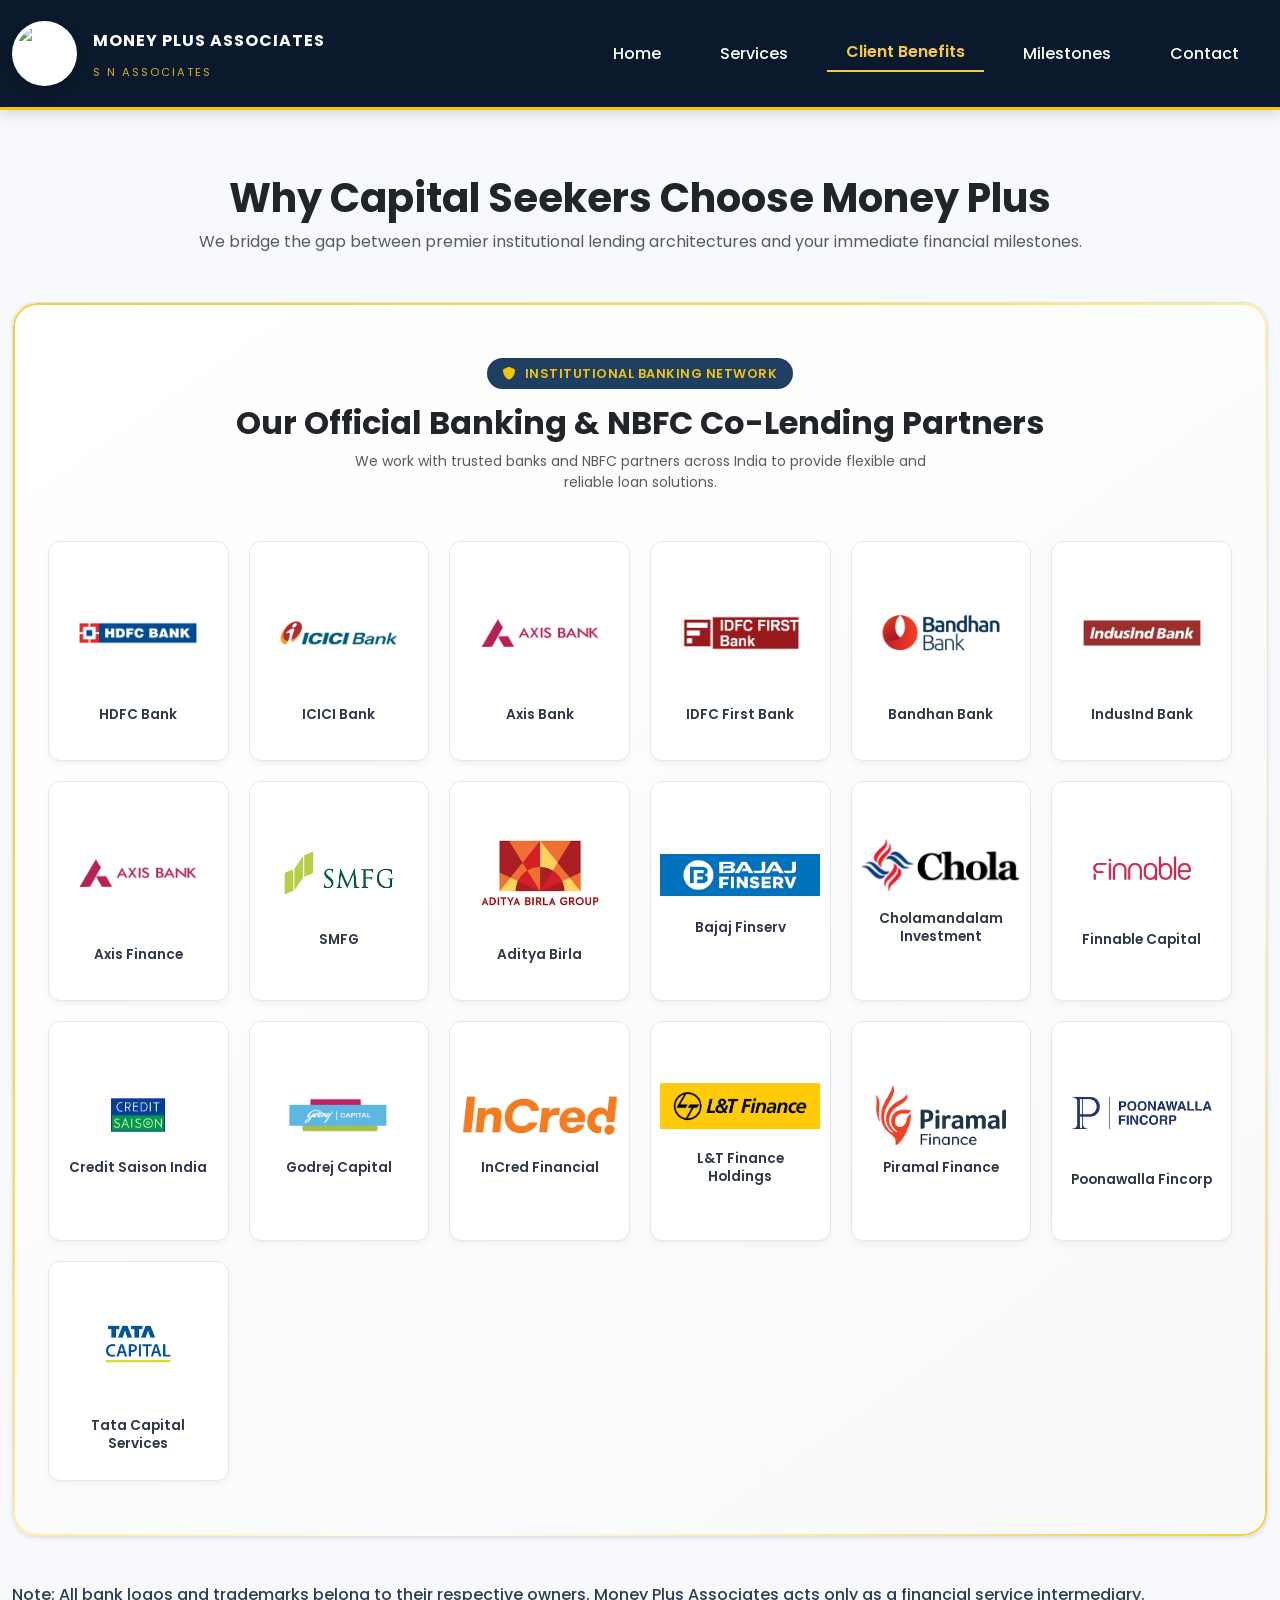
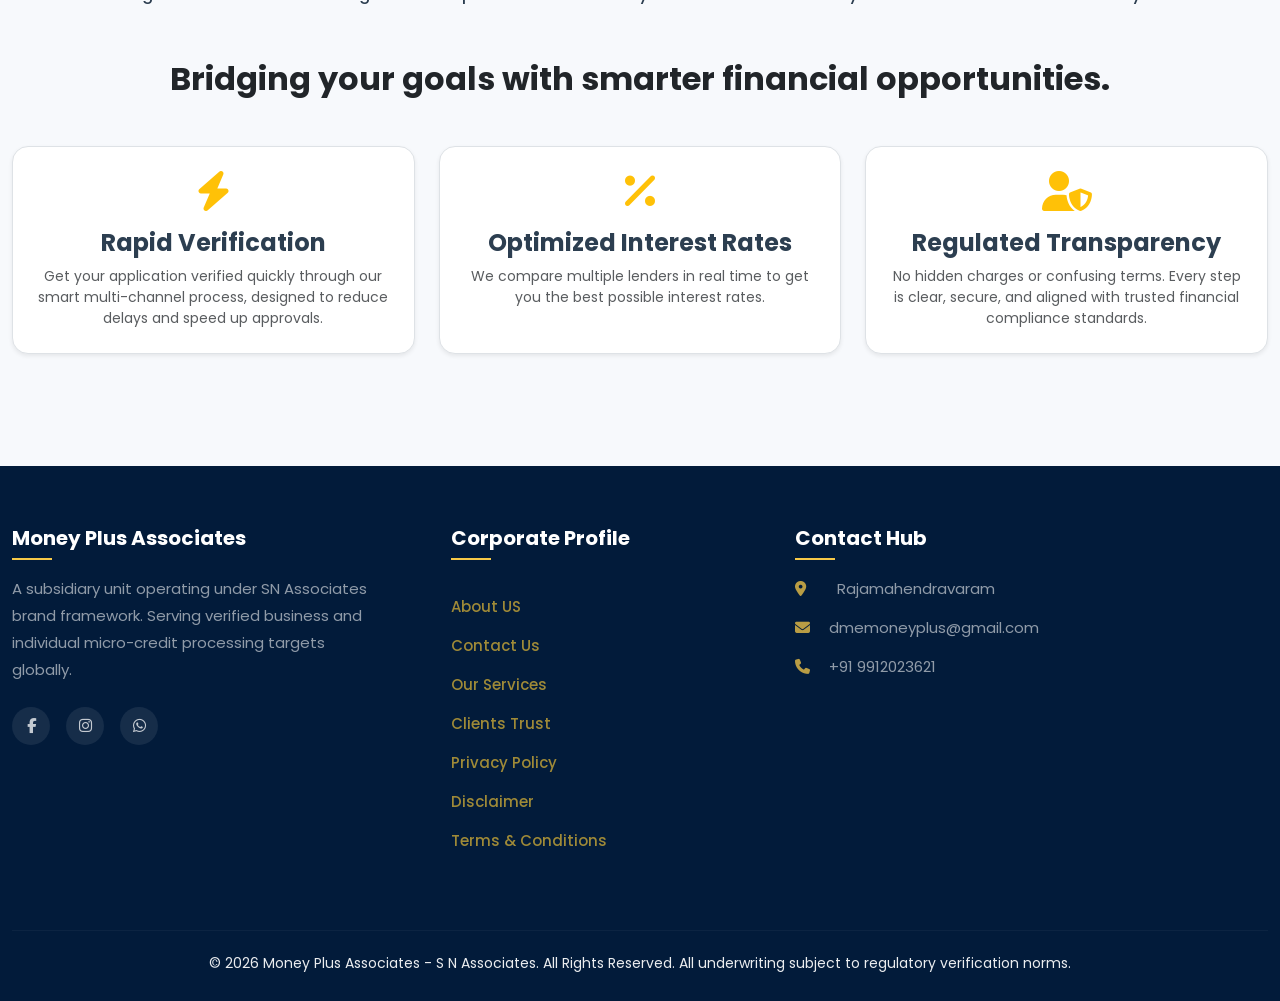
==== commit ac1cad07: "Update benefits.html" ====
--- a/templates/benefits.html
+++ b/templates/benefits.html
@@ -457,11 +457,13 @@
 
                 <ul class="list-unstyled text-white opacity-75 small">
                     <li><a href="/history">About US</a></li>
+                    <li><a href="/contact">Contact Us</a></li>
                     <li><a href="/loans">Our Services</a></li>
                     <li><a href="/benefits">Clients Trust</a></li>
                     <li><a href="/privacy-policy">Privacy Policy</a></li>
+                    <li><a href="/disclaimer">Disclaimer</a></li>
                     <li><a href="/terms-and-conditions">Terms & Conditions</a></li>
-                    <li><a href="/disclaimer">Disclaimer</a></li>
+                   
                 </ul>
             </div>
 
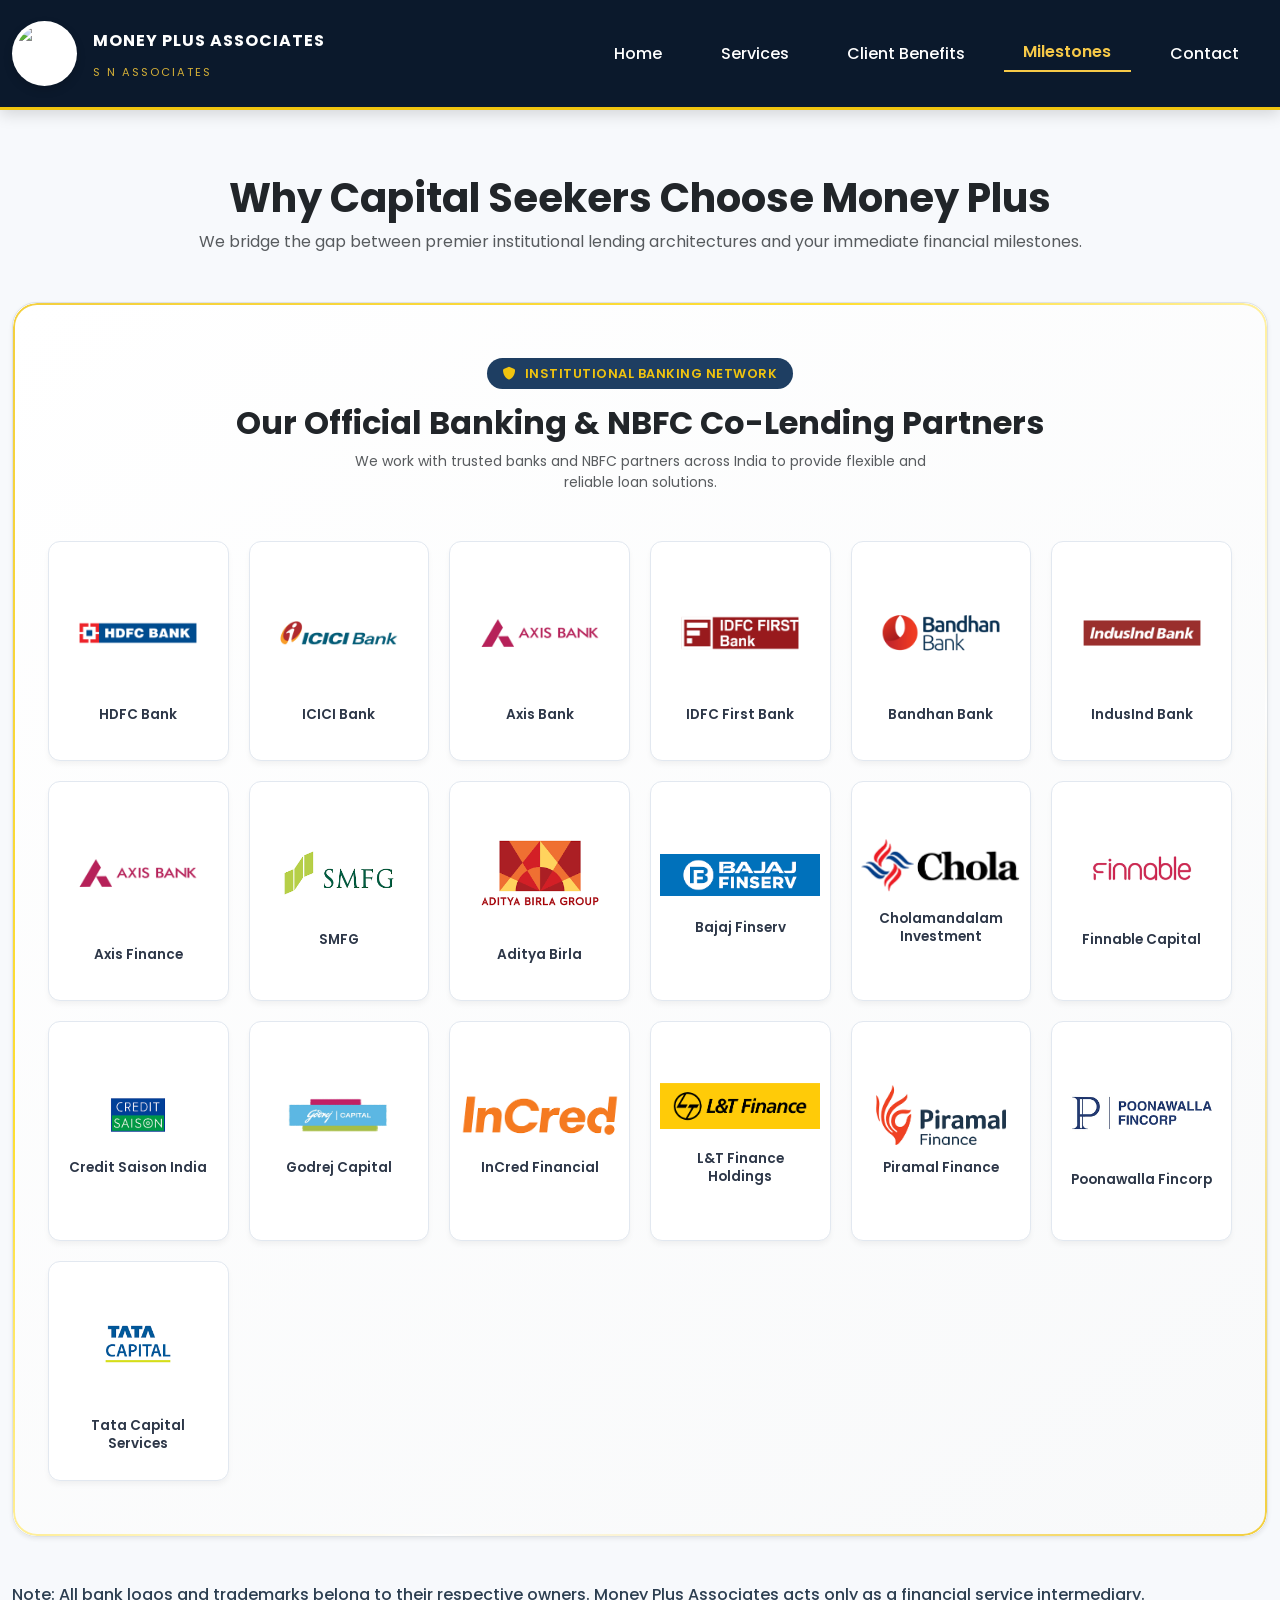
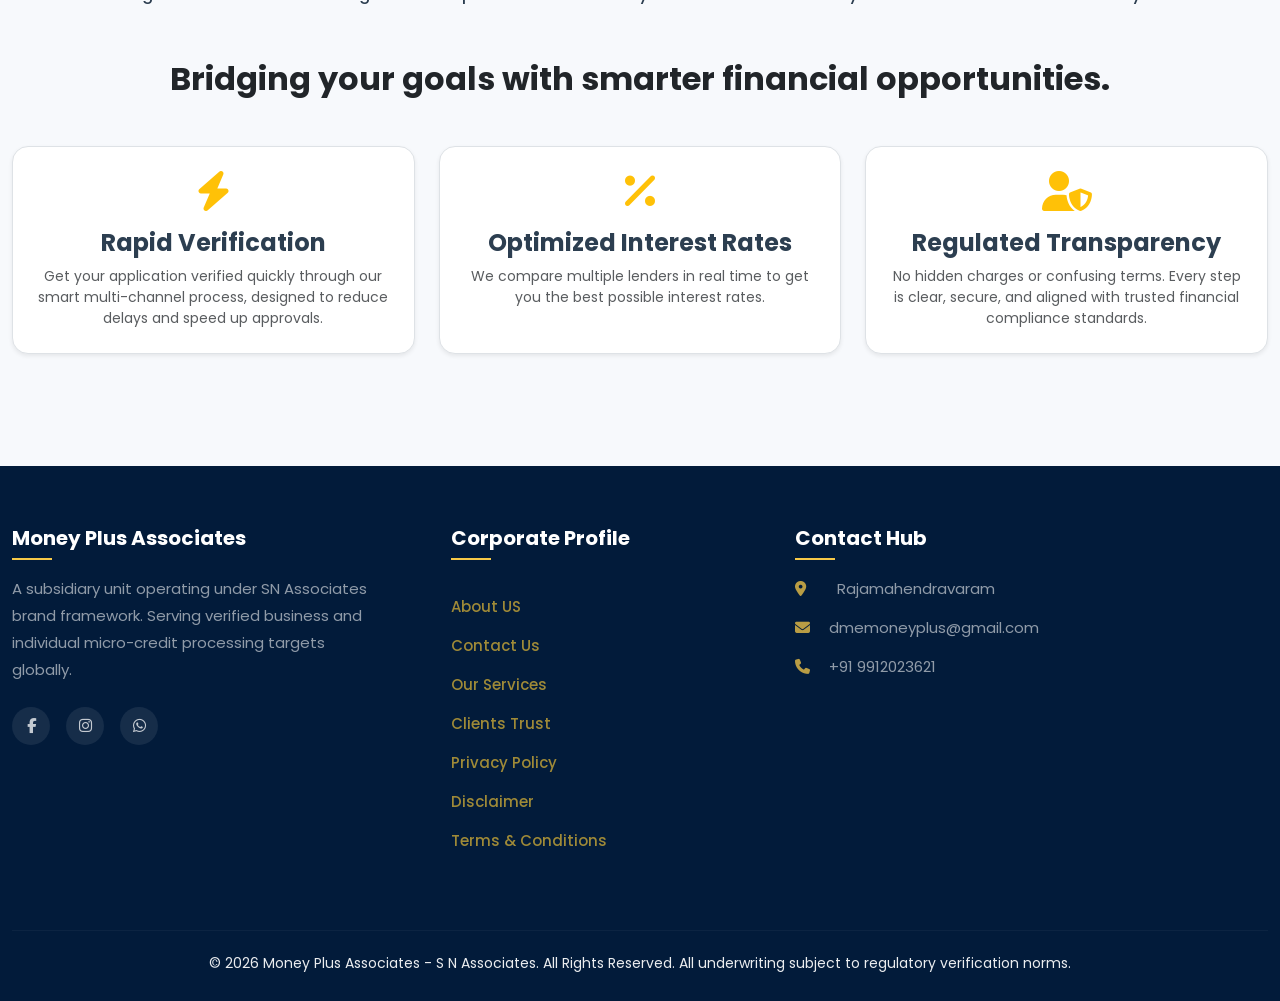
==== commit e2e01e40: "Update benefits.html" ====
--- a/templates/benefits.html
+++ b/templates/benefits.html
@@ -200,11 +200,11 @@
                 <span class="navbar-toggler-icon"></span>
             </button>
             <div class="collapse navbar-collapse" id="navbarNav">
-                <ul class="navbar-nav ms-auto">
+                 <ul class="navbar-nav ms-auto">
                     <li class="nav-item"><a class="nav-link" href="/">Home</a></li>
                     <li class="nav-item"><a class="nav-link" href="/loans">Services</a></li>
-                    <li class="nav-item"><a class="nav-link active" href="/benefits">Client Benefits</a></li>
-                    <li class="nav-item"><a class="nav-link" href="/history">Milestones</a></li>
+                    <li class="nav-item"><a class="nav-link" href="/benefits">Client Benefits</a></li>
+                    <li class="nav-item"><a class="nav-link active" href="/history">Milestones</a></li>
                     <li class="nav-item"><a class="nav-link " href="/contact">Contact</a></li>
                 </ul>
             </div>
@@ -236,7 +236,7 @@
 
         <!-- HDFC -->
         <div class="partner-card">
-            <a href="https://www.hdfcbank.com/" target="_blank">
+            <a href="https://applyonline.hdfcbank.com/personal-loans.html?channelsource=DSA&DSACode=123020&SMCode=M16318&SECode=&LGCode=123020&LCCode=&TSECode=" target="_blank">
                 <img src="/static/images/banks/hdfc_logo.png" class="partner-logo-small" alt="HDFC Bank">
                 <p class="partner-name">HDFC Bank</p>
             </a>
@@ -252,7 +252,7 @@
 
         <!-- Axis Bank -->
         <div class="partner-card">
-            <a href="https://www.axisbank.com/" target="_blank">
+            <a href="https://cpmgmt.axis.bank.in/ChannelPartnerWeb/" target="_blank">
                 <img src="/static/images/banks/axis_logo.png" class="partner-logo-small" alt="Axis Bank">
                 <p class="partner-name">Axis Bank</p>
             </a>
@@ -300,7 +300,7 @@
 
         <!-- Aditya Birla -->
         <div class="partner-card">
-            <a href="https://finance.adityabirlacapital.com/" target="_blank">
+            <a href="https://2699794492002.serviceurl.in/web/rvmp1/#/login" target="_blank">
                 <img src="/static/images/banks/aditya_birla_logo.png" class="partner-logo-small" alt="Aditya Birla">
                 <p class="partner-name">Aditya Birla</p>
             </a>
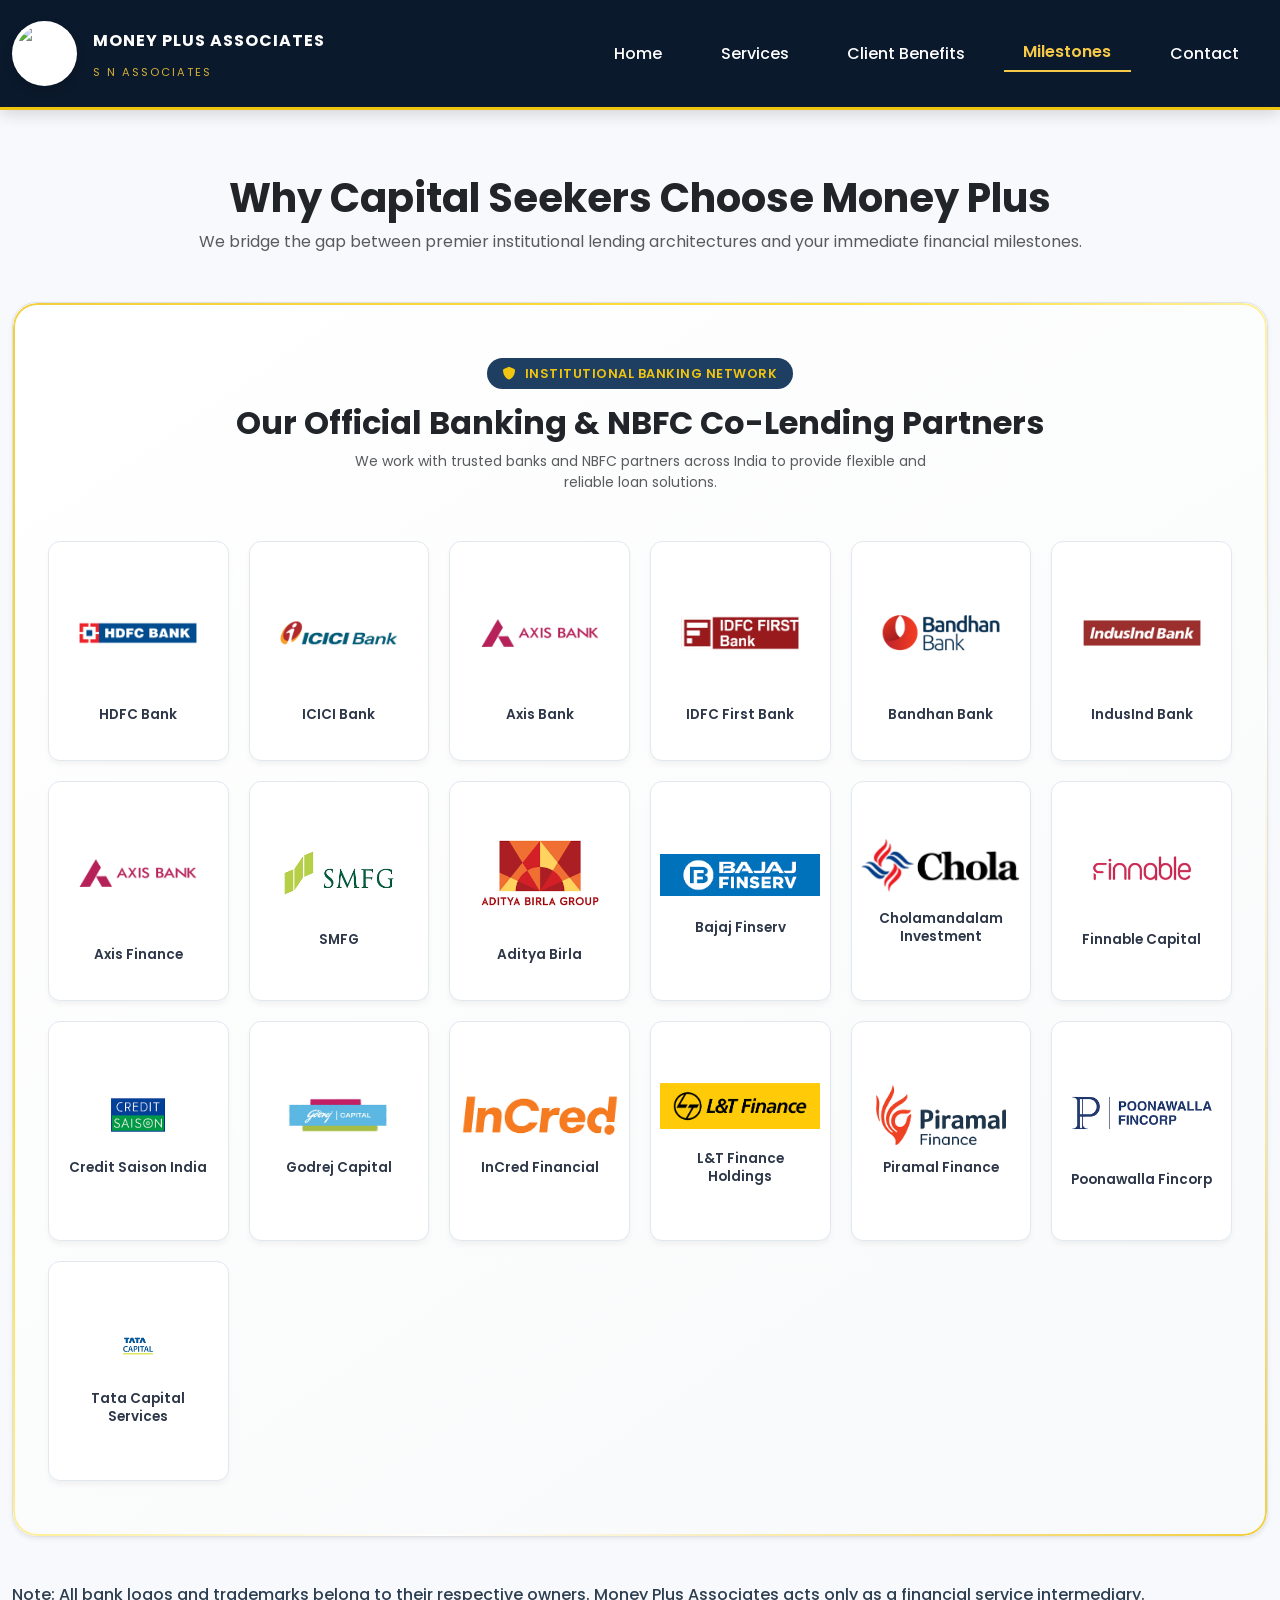
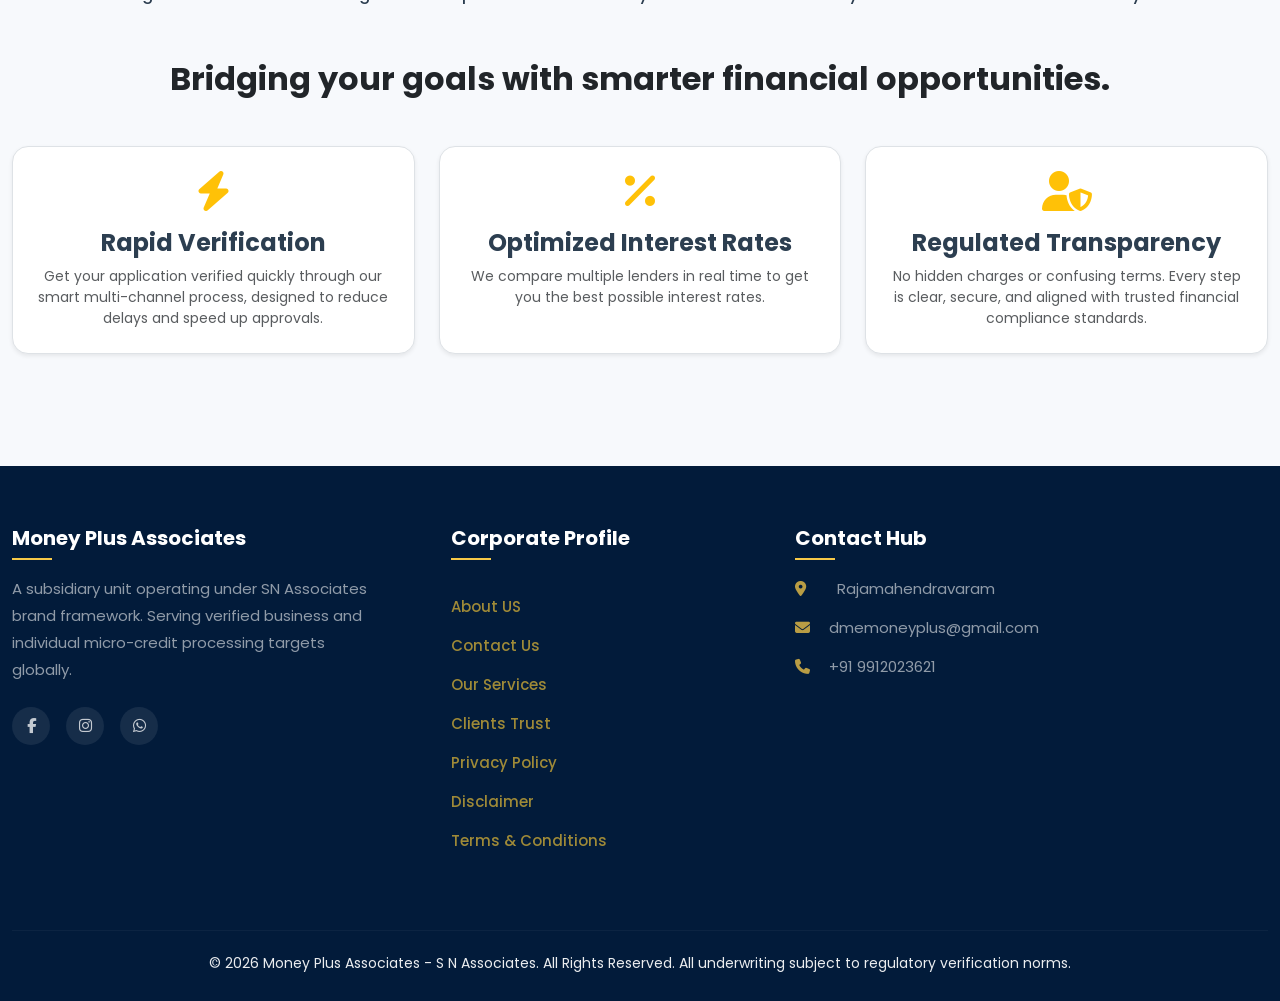
==== commit 649440d4: "Update benefits.html" ====
--- a/templates/benefits.html
+++ b/templates/benefits.html
@@ -381,7 +381,7 @@
         <!-- Tata Capital -->
         <div class="partner-card">
             <a href="https://www.tatacapital.com/" target="_blank">
-                <img src="/static/images/banks/tata_capital_logo.png" class="partner-logo-small" alt="Tata Capital">
+                <img src="/static/images/banks/tata_capital_logo.png" class="partner-logo" alt="Tata Capital">
                 <p class="partner-name">Tata Capital Services</p>
             </a>
         </div>
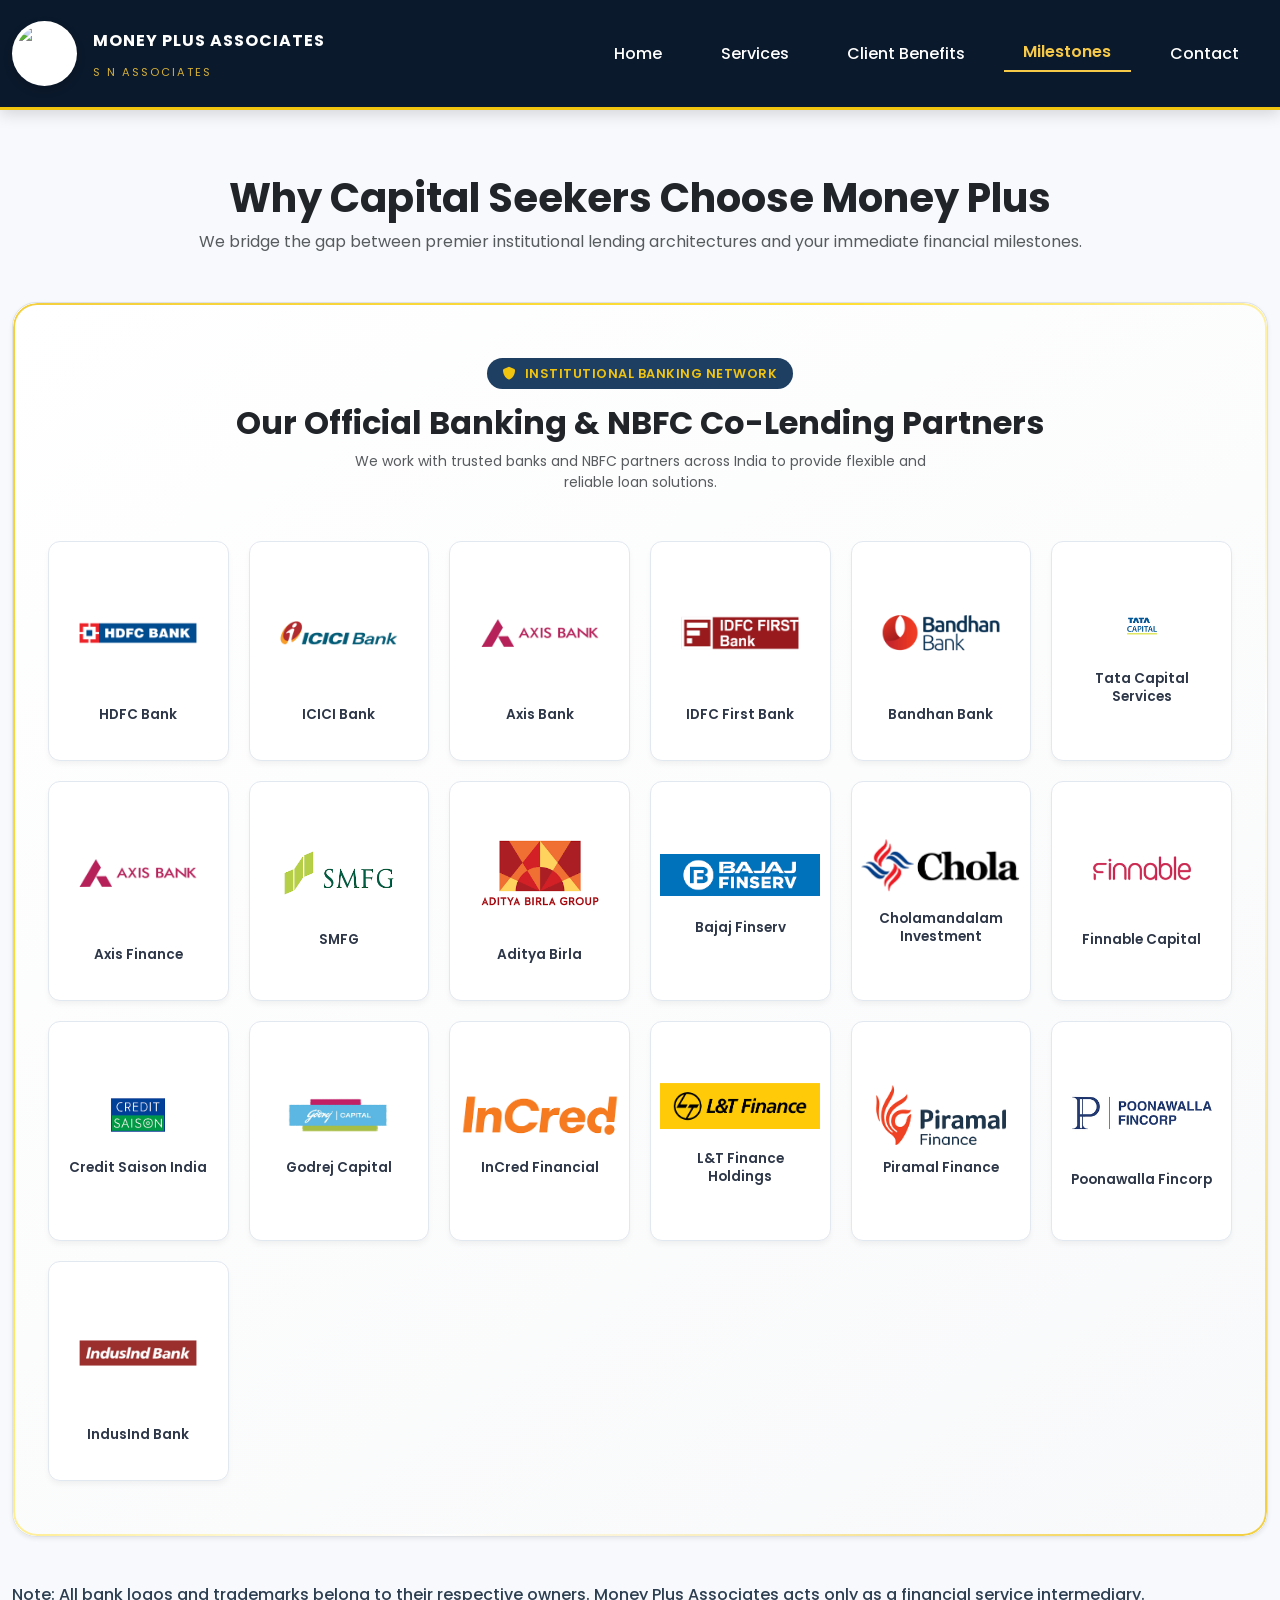
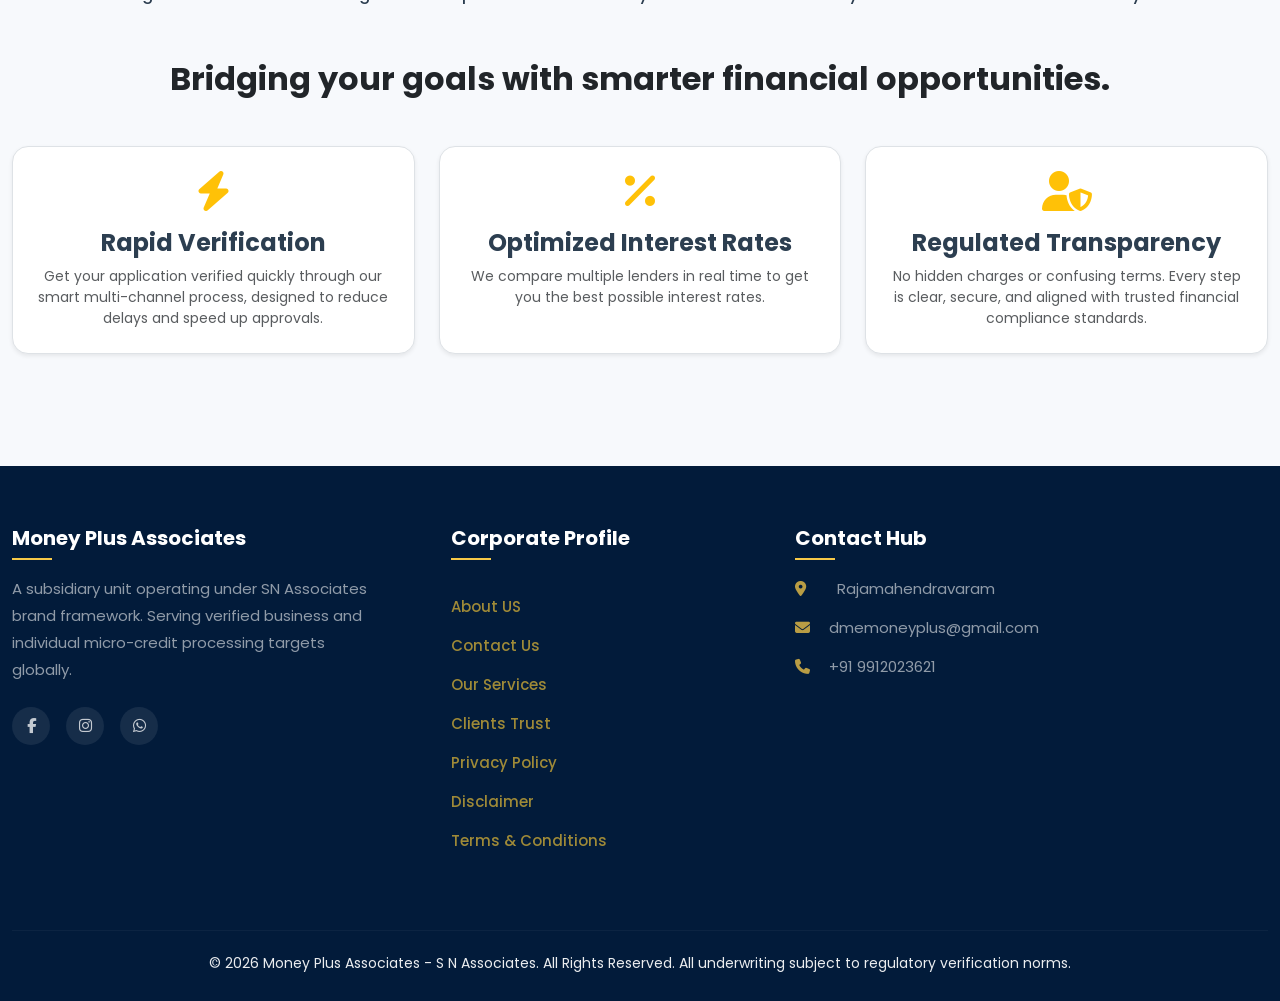
==== commit cd0e36b2: "Update benefits.html" ====
--- a/templates/benefits.html
+++ b/templates/benefits.html
@@ -274,6 +274,109 @@
             </a>
         </div>
 
+        <!-- Tata Capital -->
+        <div class="partner-card">
+            <a href="https://www.tatacapital.com/" target="_blank">
+                <img src="/static/images/banks/tata_capital_logo.png" class="partner-logo" alt="Tata Capital">
+                <p class="partner-name">Tata Capital Services</p>
+            </a>
+        </div>
+
+        <!-- Axis Finance -->
+        <div class="partner-card">
+            <a href="https://www.axisfinance.in/" target="_blank">
+                <img src="/static/images/banks/axis_logo.png" class="partner-logo-small" alt="Axis Finance">
+                <p class="partner-name">Axis Finance</p>
+            </a>
+        </div>
+
+        <!-- SMFG -->
+        <div class="partner-card">
+            <a href="https://www.smfgindiacredit.com/" target="_blank">
+                <img src="/static/images/banks/smfg_logo.png" class="partner-logo-mid" alt="SMFG">
+                <p class="partner-name">SMFG</p>
+            </a>
+        </div>
+
+        <!-- Aditya Birla -->
+        <div class="partner-card">
+            <a href="https://2699794492002.serviceurl.in/web/rvmp1/#/login" target="_blank">
+                <img src="/static/images/banks/aditya_birla_logo.png" class="partner-logo-small" alt="Aditya Birla">
+                <p class="partner-name">Aditya Birla</p>
+            </a>
+        </div>
+
+        <!-- Bajaj -->
+        <div class="partner-card">
+            <a href="https://www.bajajfinserv.in/" target="_blank">
+                <img src="/static/images/banks/bajaj_logo.png" class="partner-logo" alt="Bajaj Finserv">
+                <p class="partner-name">Bajaj Finserv</p>
+            </a>
+        </div>
+
+        <!-- Cholamandalam -->
+        <div class="partner-card">
+            <a href="https://www.cholamandalam.com/" target="_blank">
+                <img src="/static/images/banks/chola_logo.png" class="partner-logo" alt="Cholamandalam">
+                <p class="partner-name">Cholamandalam Investment</p>
+            </a>
+        </div>
+
+        <!-- Finnable -->
+        <div class="partner-card">
+            <a href="https://www.finnable.com/" target="_blank">
+                <img src="/static/images/banks/finnable_logo.png" class="partner-logo-mid" alt="Finnable">
+                <p class="partner-name">Finnable Capital</p>
+            </a>
+        </div>
+
+        <!-- Credit Saison -->
+        <div class="partner-card">
+            <a href="https://www.creditsaison.in/" target="_blank">
+                <img src="/static/images/banks/credit_saison_logo.png" class="partner-logo" alt="Credit Saison">
+                <p class="partner-name">Credit Saison India</p>
+            </a>
+        </div>
+
+        <!-- Godrej -->
+        <div class="partner-card">
+            <a href="https://godrejcapital.com/" target="_blank">
+                <img src="/static/images/banks/godrej_logo.png" class="partner-logo" alt="Godrej Capital">
+                <p class="partner-name">Godrej Capital</p>
+            </a>
+        </div>
+
+        <!-- InCred -->
+        <div class="partner-card">
+            <a href="https://www.incred.com/" target="_blank">
+                <img src="/static/images/banks/incred_logo.png" class="partner-logo" alt="InCred">
+                <p class="partner-name">InCred Financial</p>
+            </a>
+        </div>
+
+        <!-- L&T Finance -->
+        <div class="partner-card">
+            <a href="https://www.ltfs.com/" target="_blank">
+                <img src="/static/images/banks/lt_finance_logo.png" class="partner-logo" alt="L&T Finance">
+                <p class="partner-name">L&T Finance Holdings</p>
+            </a>
+        </div>
+
+        <!-- Piramal -->
+        <div class="partner-card">
+            <a href="https://www.piramalfinance.com/" target="_blank">
+                <img src="/static/images/banks/piramal.png" class="partner-logo" alt="Piramal Finance">
+                <p class="partner-name">Piramal Finance</p>
+            </a>
+        </div>
+
+        <!-- Poonawalla -->
+        <div class="partner-card">
+            <a href="https://poonawallafincorp.com/" target="_blank">
+                <img src="/static/images/banks/poonawala_logo.png" class="partner-logo-mid" alt="Poonawalla Fincorp">
+                <p class="partner-name">Poonawalla Fincorp</p>
+            </a>
+        </div>
         <!-- IndusInd -->
         <div class="partner-card">
             <a href="https://www.indusind.com/" target="_blank">
@@ -281,110 +384,7 @@
                 <p class="partner-name">IndusInd Bank</p>
             </a>
         </div>
-
-        <!-- Axis Finance -->
-        <div class="partner-card">
-            <a href="https://www.axisfinance.in/" target="_blank">
-                <img src="/static/images/banks/axis_logo.png" class="partner-logo-small" alt="Axis Finance">
-                <p class="partner-name">Axis Finance</p>
-            </a>
-        </div>
-
-        <!-- SMFG -->
-        <div class="partner-card">
-            <a href="https://www.smfgindiacredit.com/" target="_blank">
-                <img src="/static/images/banks/smfg_logo.png" class="partner-logo-mid" alt="SMFG">
-                <p class="partner-name">SMFG</p>
-            </a>
-        </div>
-
-        <!-- Aditya Birla -->
-        <div class="partner-card">
-            <a href="https://2699794492002.serviceurl.in/web/rvmp1/#/login" target="_blank">
-                <img src="/static/images/banks/aditya_birla_logo.png" class="partner-logo-small" alt="Aditya Birla">
-                <p class="partner-name">Aditya Birla</p>
-            </a>
-        </div>
-
-        <!-- Bajaj -->
-        <div class="partner-card">
-            <a href="https://www.bajajfinserv.in/" target="_blank">
-                <img src="/static/images/banks/bajaj_logo.png" class="partner-logo" alt="Bajaj Finserv">
-                <p class="partner-name">Bajaj Finserv</p>
-            </a>
-        </div>
-
-        <!-- Cholamandalam -->
-        <div class="partner-card">
-            <a href="https://www.cholamandalam.com/" target="_blank">
-                <img src="/static/images/banks/chola_logo.png" class="partner-logo" alt="Cholamandalam">
-                <p class="partner-name">Cholamandalam Investment</p>
-            </a>
-        </div>
-
-        <!-- Finnable -->
-        <div class="partner-card">
-            <a href="https://www.finnable.com/" target="_blank">
-                <img src="/static/images/banks/finnable_logo.png" class="partner-logo-mid" alt="Finnable">
-                <p class="partner-name">Finnable Capital</p>
-            </a>
-        </div>
-
-        <!-- Credit Saison -->
-        <div class="partner-card">
-            <a href="https://www.creditsaison.in/" target="_blank">
-                <img src="/static/images/banks/credit_saison_logo.png" class="partner-logo" alt="Credit Saison">
-                <p class="partner-name">Credit Saison India</p>
-            </a>
-        </div>
-
-        <!-- Godrej -->
-        <div class="partner-card">
-            <a href="https://godrejcapital.com/" target="_blank">
-                <img src="/static/images/banks/godrej_logo.png" class="partner-logo" alt="Godrej Capital">
-                <p class="partner-name">Godrej Capital</p>
-            </a>
-        </div>
-
-        <!-- InCred -->
-        <div class="partner-card">
-            <a href="https://www.incred.com/" target="_blank">
-                <img src="/static/images/banks/incred_logo.png" class="partner-logo" alt="InCred">
-                <p class="partner-name">InCred Financial</p>
-            </a>
-        </div>
-
-        <!-- L&T Finance -->
-        <div class="partner-card">
-            <a href="https://www.ltfs.com/" target="_blank">
-                <img src="/static/images/banks/lt_finance_logo.png" class="partner-logo" alt="L&T Finance">
-                <p class="partner-name">L&T Finance Holdings</p>
-            </a>
-        </div>
-
-        <!-- Piramal -->
-        <div class="partner-card">
-            <a href="https://www.piramalfinance.com/" target="_blank">
-                <img src="/static/images/banks/piramal.png" class="partner-logo" alt="Piramal Finance">
-                <p class="partner-name">Piramal Finance</p>
-            </a>
-        </div>
-
-        <!-- Poonawalla -->
-        <div class="partner-card">
-            <a href="https://poonawallafincorp.com/" target="_blank">
-                <img src="/static/images/banks/poonawala_logo.png" class="partner-logo-mid" alt="Poonawalla Fincorp">
-                <p class="partner-name">Poonawalla Fincorp</p>
-            </a>
-        </div>
-
-        <!-- Tata Capital -->
-        <div class="partner-card">
-            <a href="https://www.tatacapital.com/" target="_blank">
-                <img src="/static/images/banks/tata_capital_logo.png" class="partner-logo" alt="Tata Capital">
-                <p class="partner-name">Tata Capital Services</p>
-            </a>
-        </div>
+        
 
     </div>
 </section>
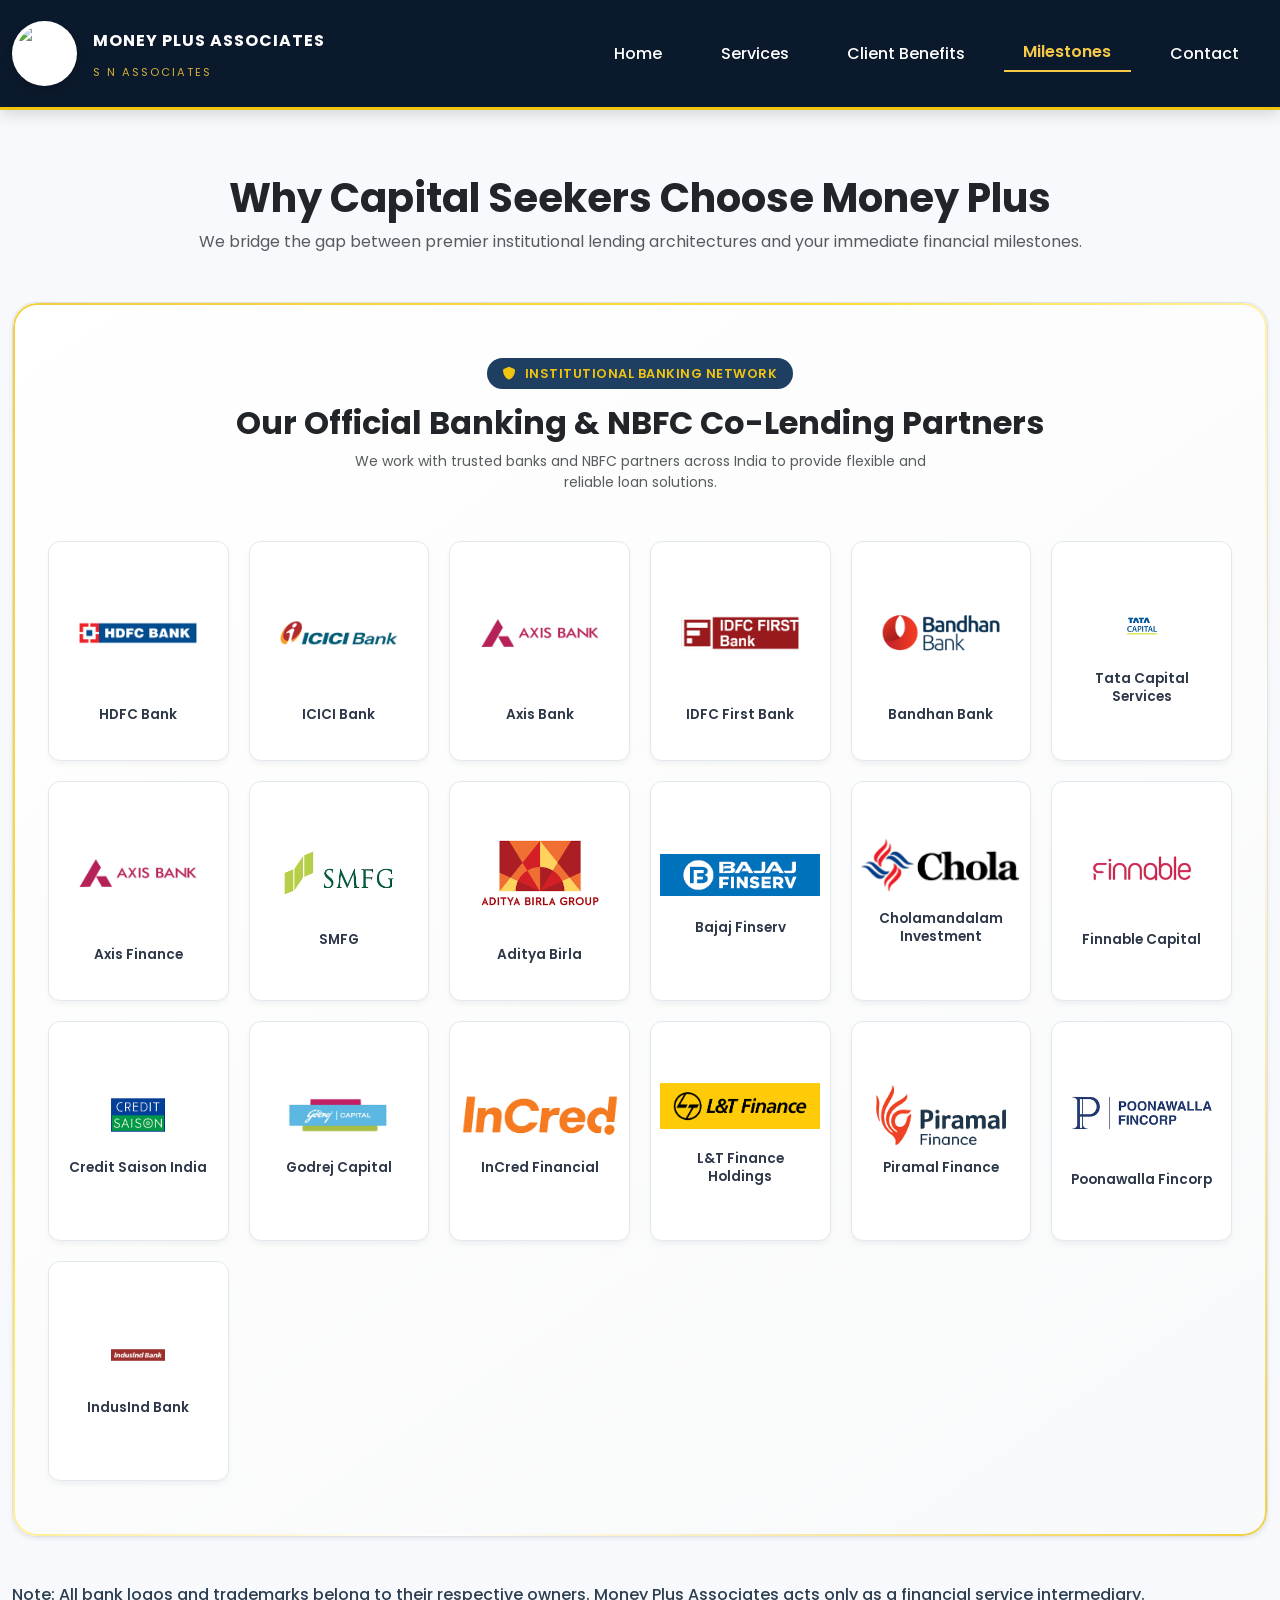
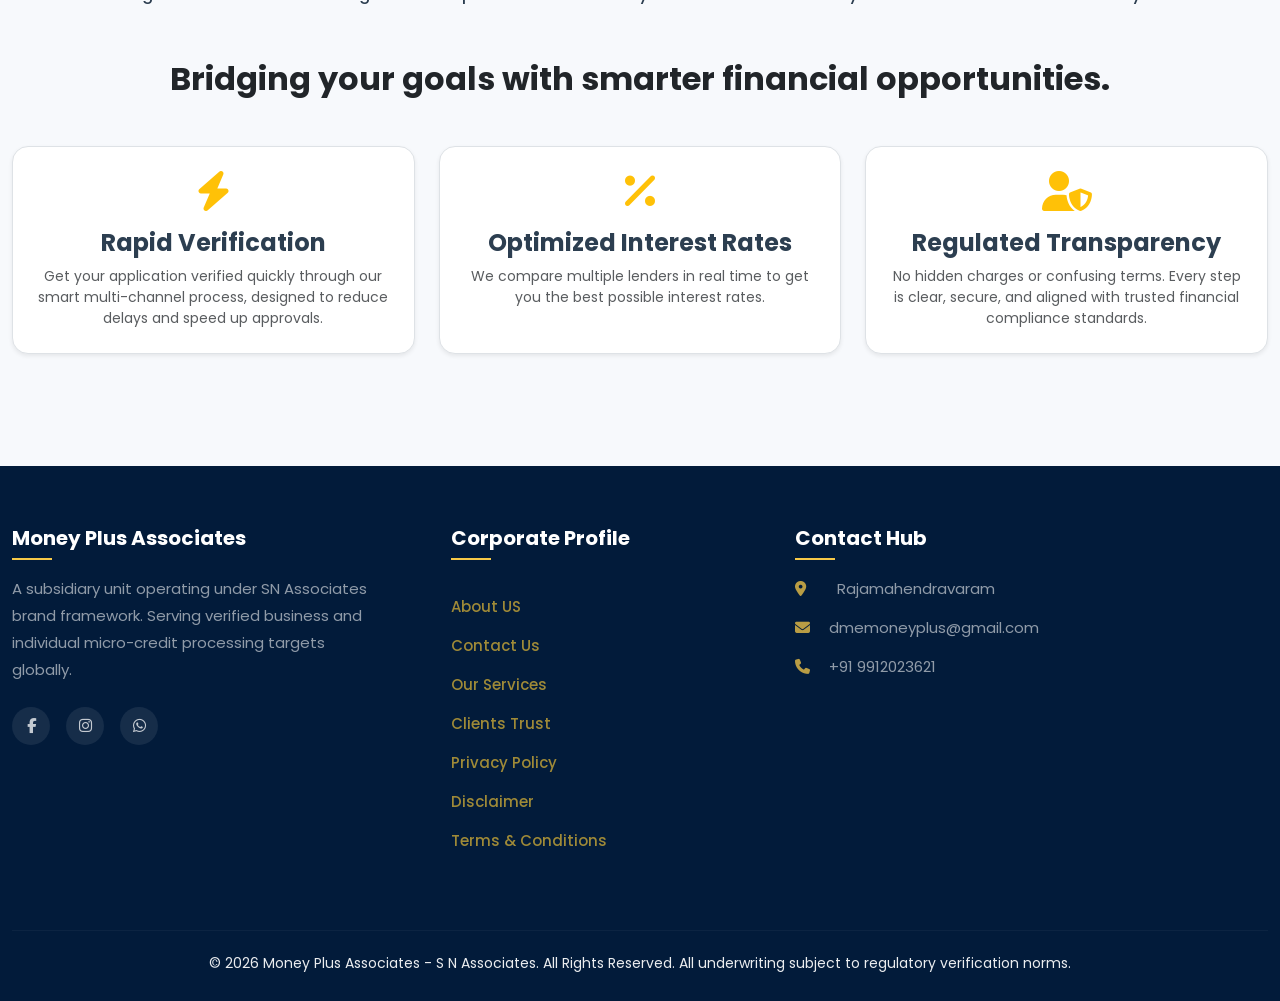
==== commit 7f8c4490: "Update benefits.html" ====
--- a/templates/benefits.html
+++ b/templates/benefits.html
@@ -380,7 +380,7 @@
         <!-- IndusInd -->
         <div class="partner-card">
             <a href="https://www.indusind.com/" target="_blank">
-                <img src="/static/images/banks/indusind_logo.png" class="partner-logo-small" alt="IndusInd Bank">
+                <img src="/static/images/banks/indusind_logo.png" class="partner-logo" alt="IndusInd Bank">
                 <p class="partner-name">IndusInd Bank</p>
             </a>
         </div>
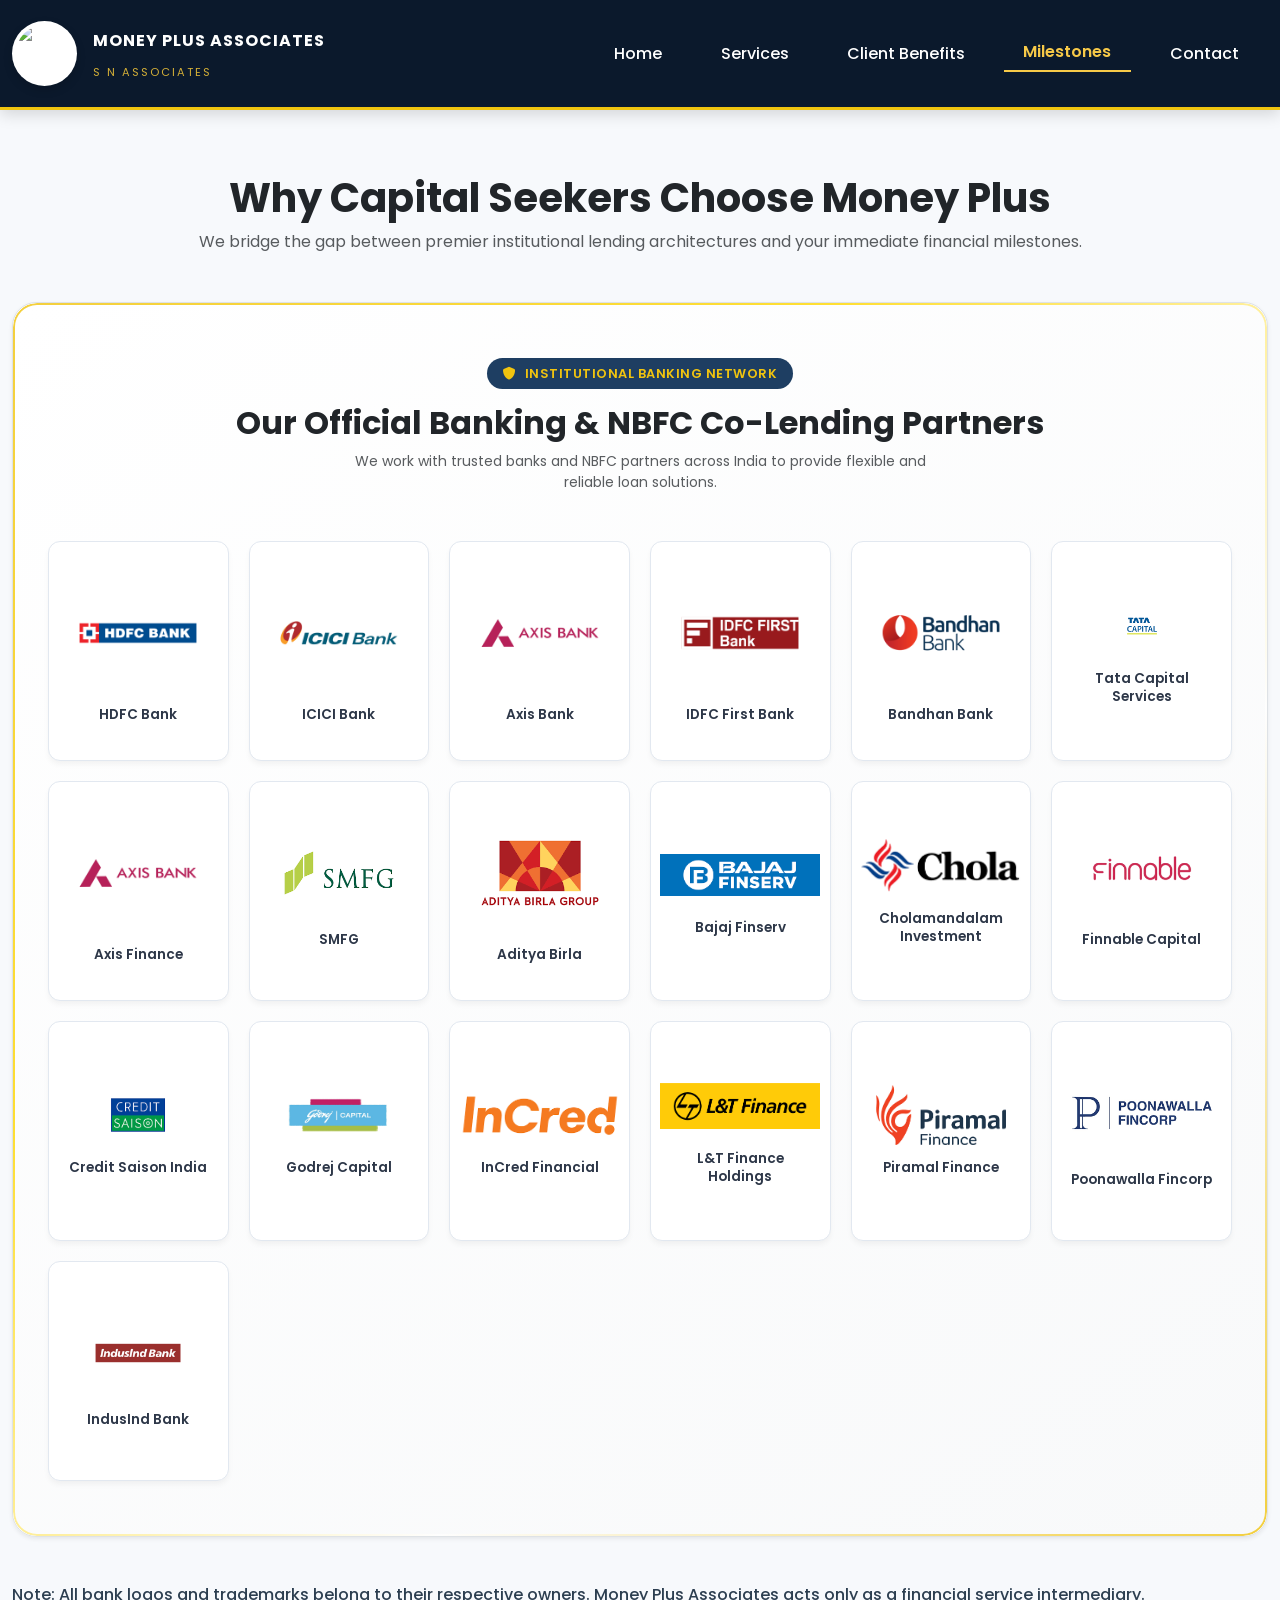
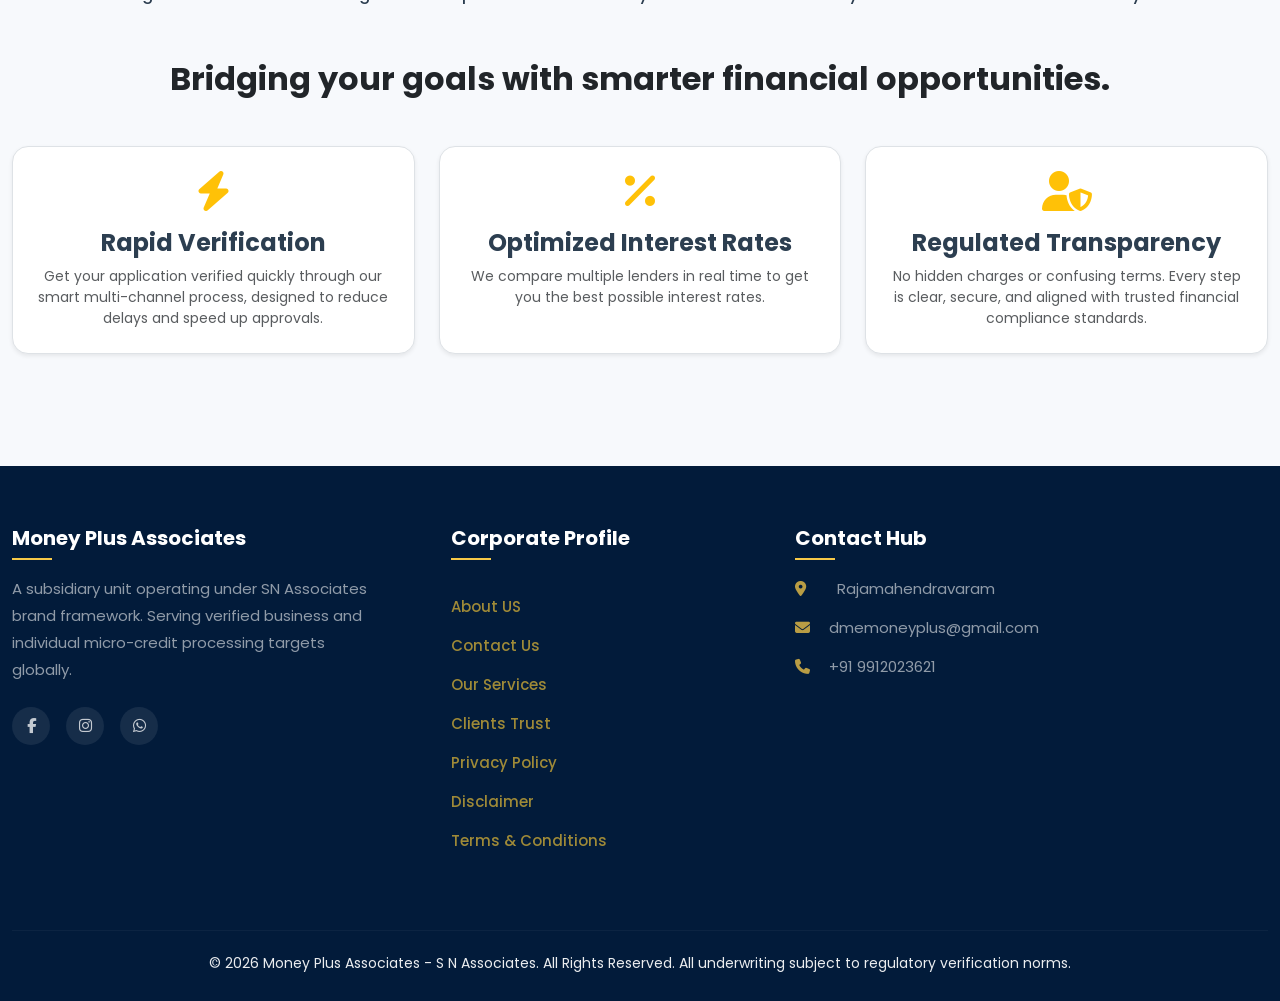
==== commit 0f237a58: "Update benefits.html" ====
--- a/templates/benefits.html
+++ b/templates/benefits.html
@@ -380,7 +380,7 @@
         <!-- IndusInd -->
         <div class="partner-card">
             <a href="https://www.indusind.com/" target="_blank">
-                <img src="/static/images/banks/indusind_logo.png" class="partner-logo" alt="IndusInd Bank">
+                <img src="/static/images/banks/indusind_logo.png" class="partner-logo-mid" alt="IndusInd Bank">
                 <p class="partner-name">IndusInd Bank</p>
             </a>
         </div>
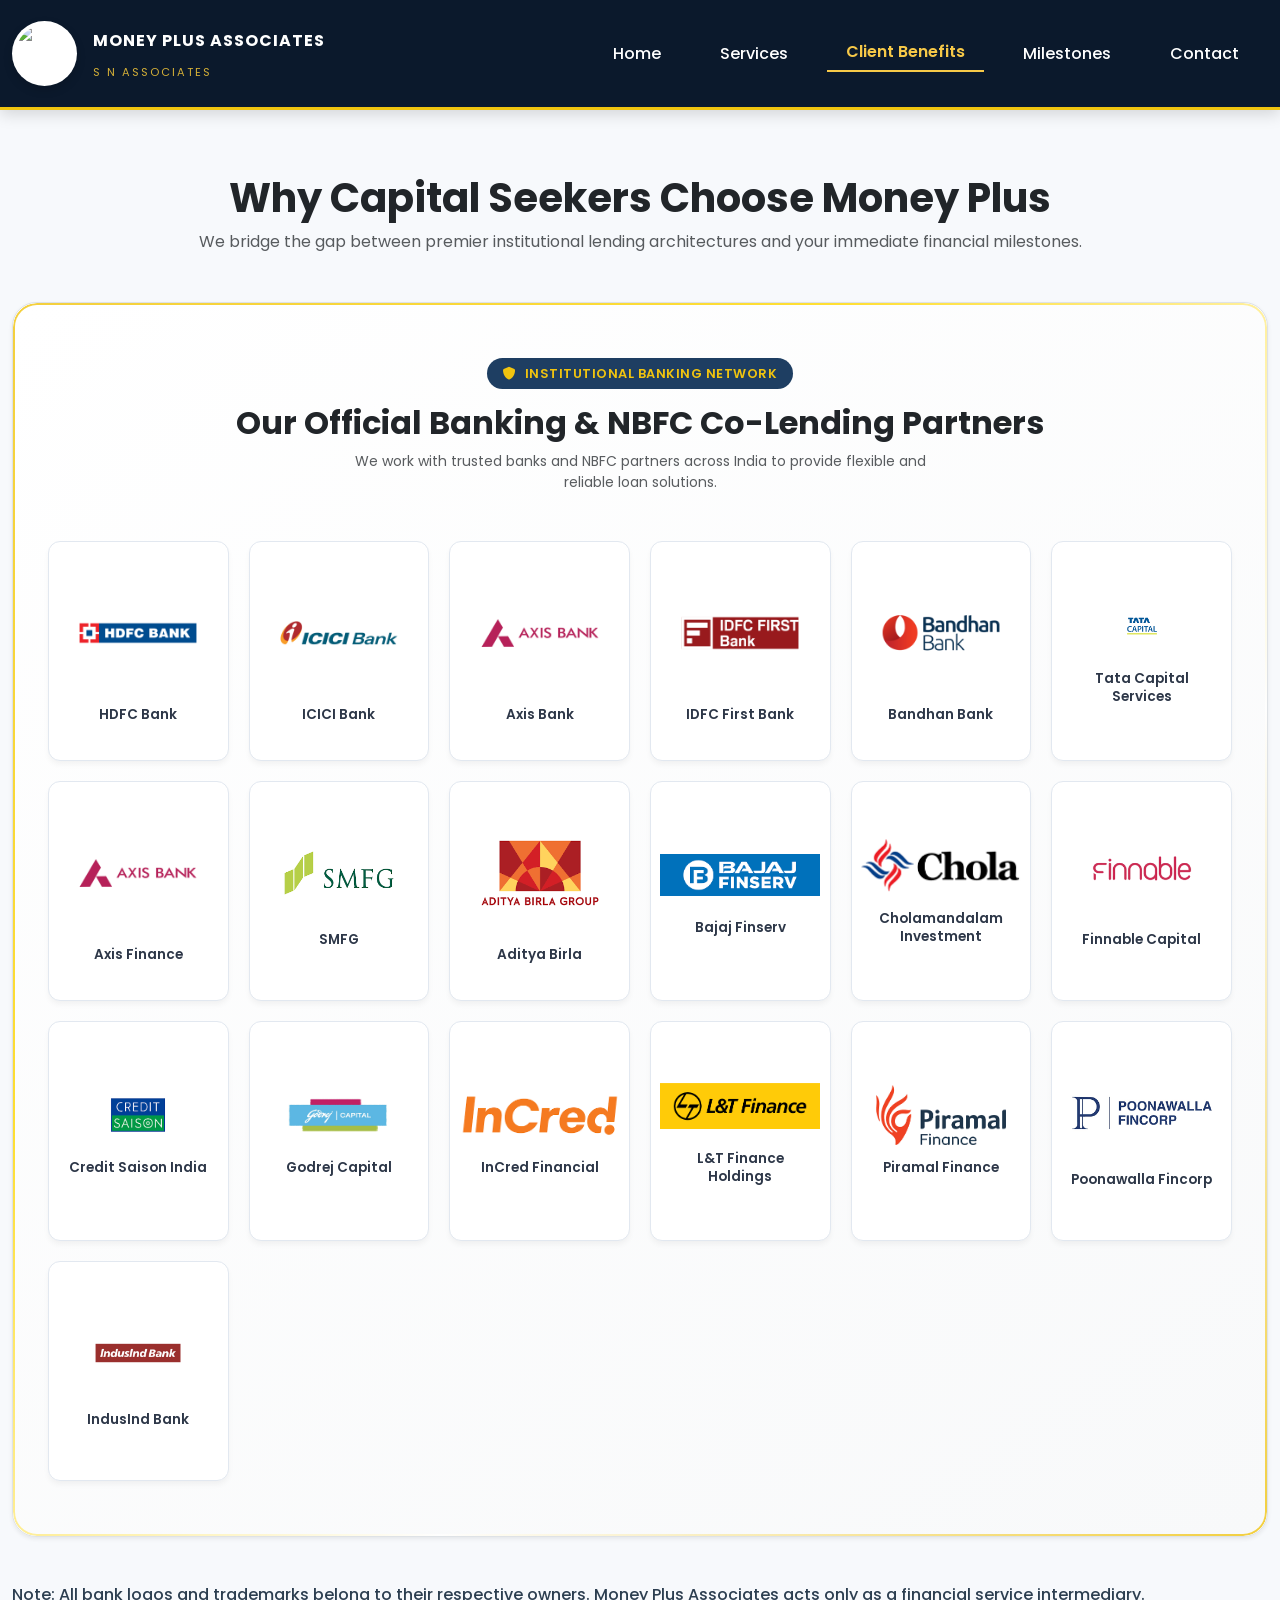
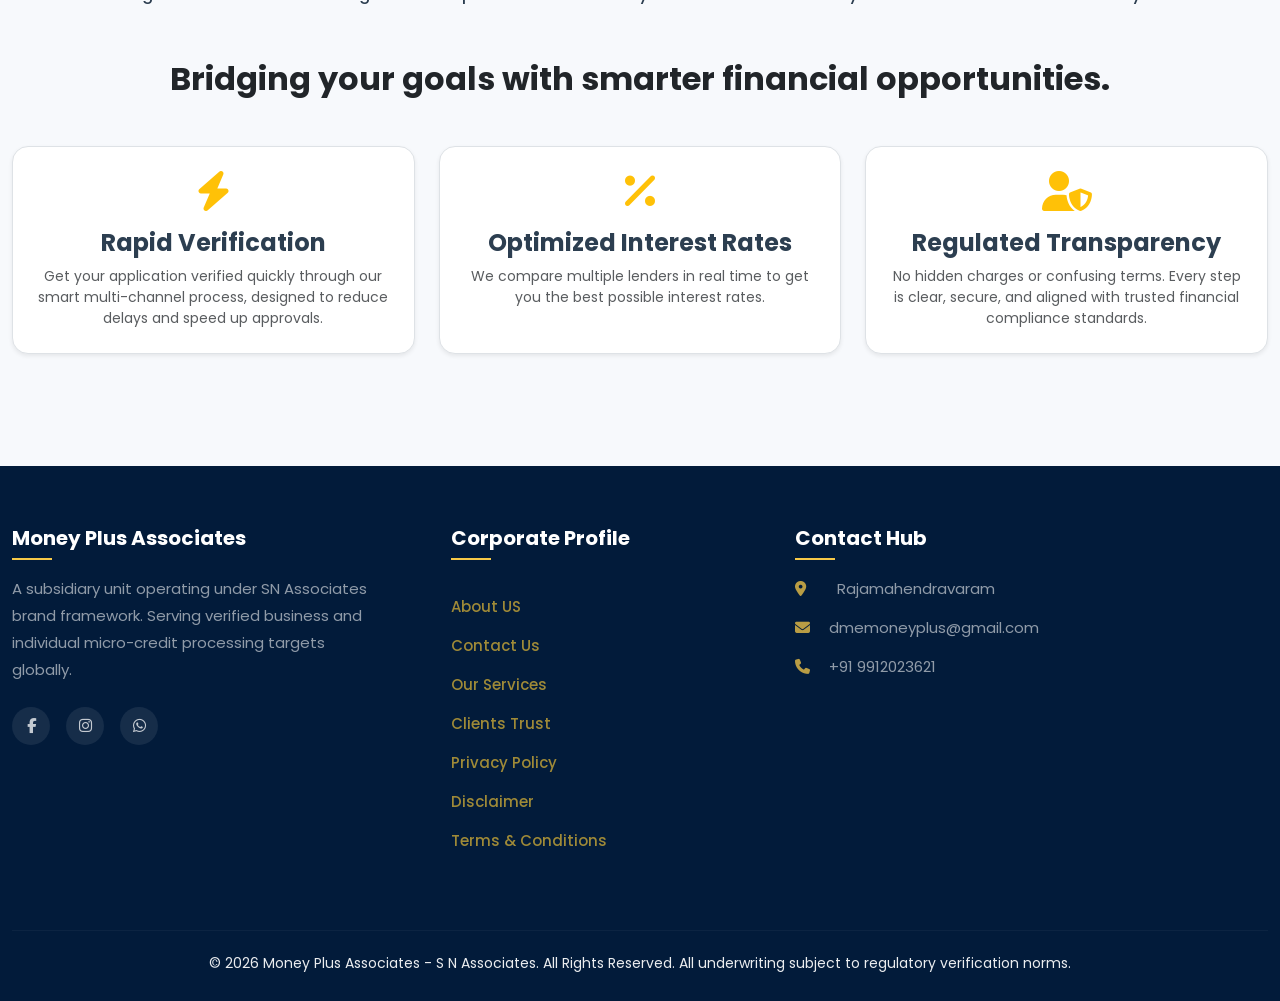
==== commit d191a6a4: "Update benefits.html" ====
--- a/templates/benefits.html
+++ b/templates/benefits.html
@@ -203,8 +203,8 @@
                  <ul class="navbar-nav ms-auto">
                     <li class="nav-item"><a class="nav-link" href="/">Home</a></li>
                     <li class="nav-item"><a class="nav-link" href="/loans">Services</a></li>
-                    <li class="nav-item"><a class="nav-link" href="/benefits">Client Benefits</a></li>
-                    <li class="nav-item"><a class="nav-link active" href="/history">Milestones</a></li>
+                    <li class="nav-item"><a class="nav-link active " href="/benefits">Client Benefits</a></li>
+                    <li class="nav-item"><a class="nav-link" href="/history">Milestones</a></li>
                     <li class="nav-item"><a class="nav-link " href="/contact">Contact</a></li>
                 </ul>
             </div>
